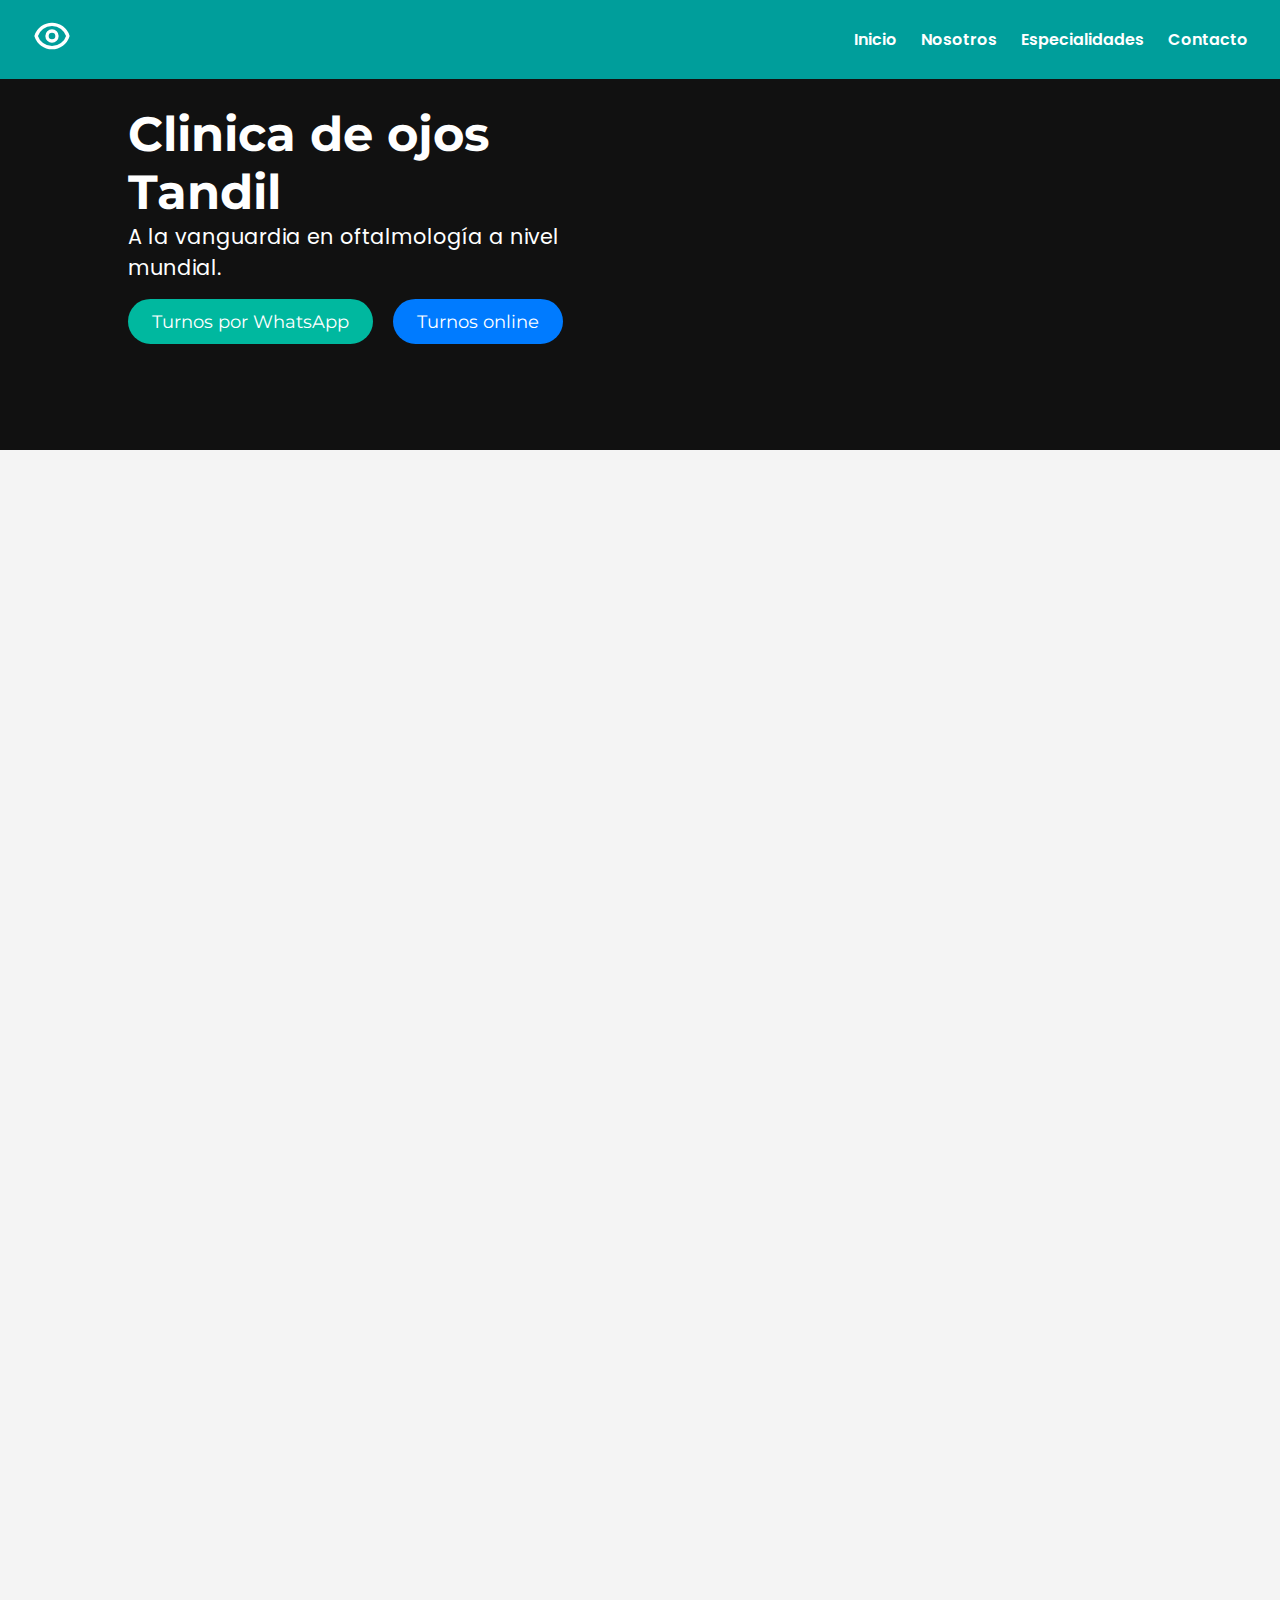
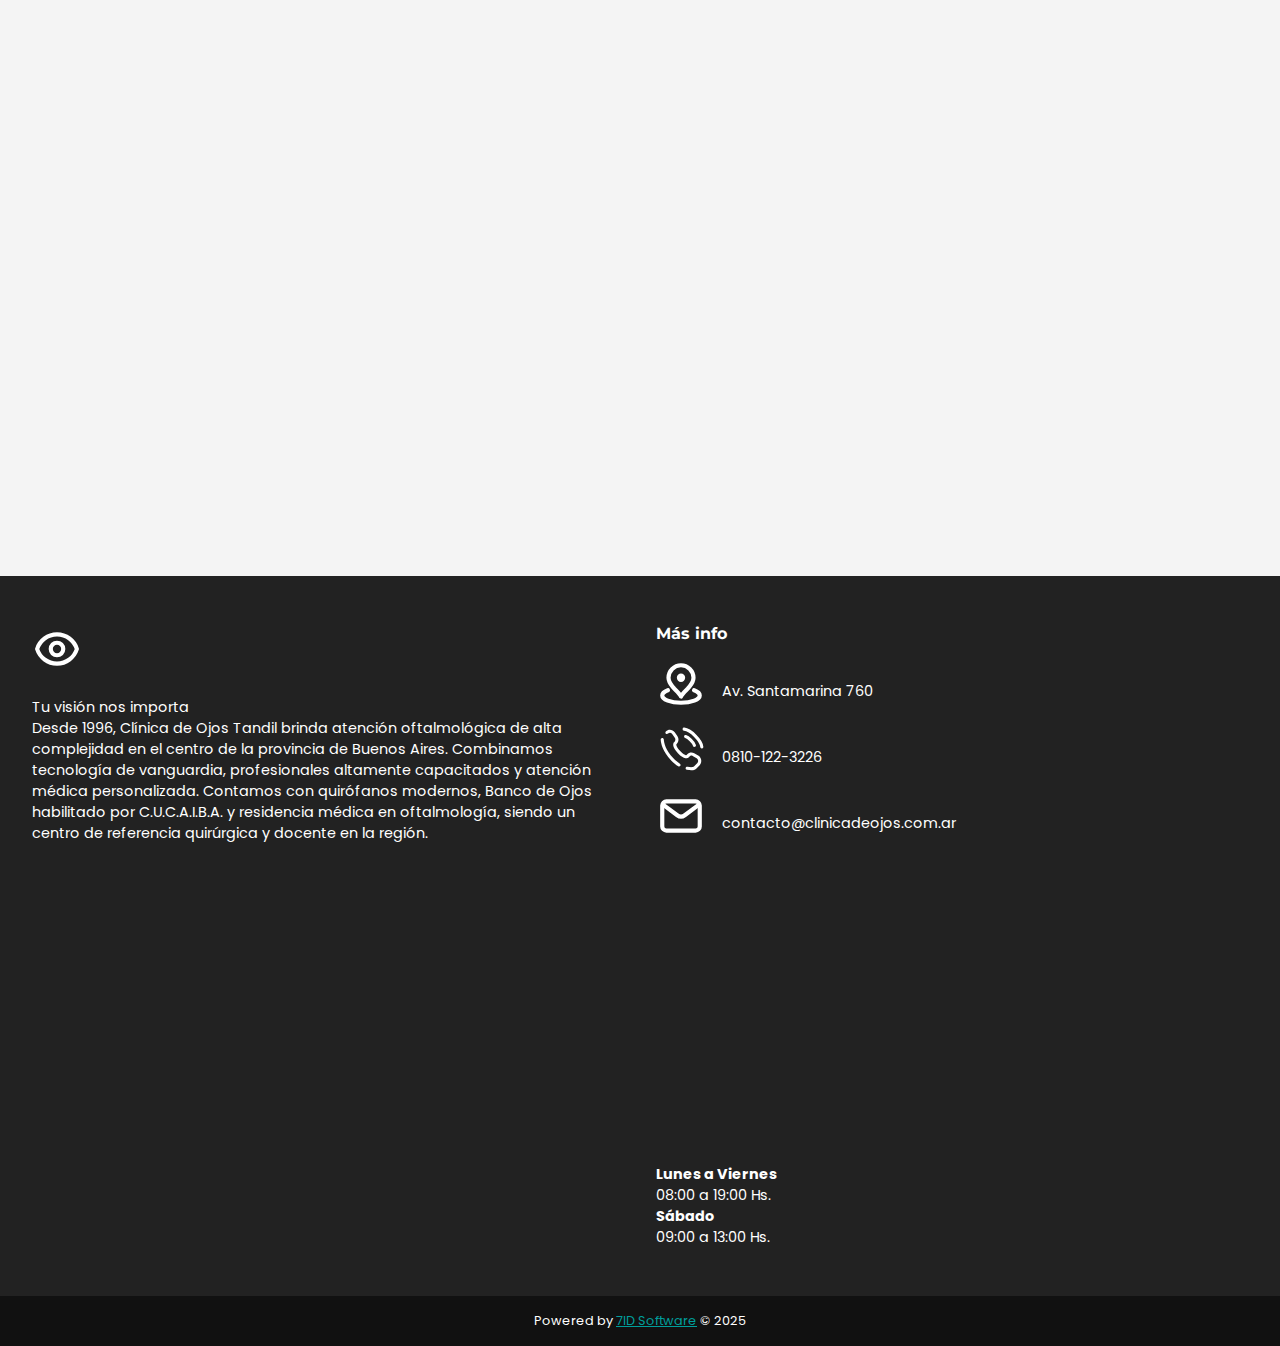
==== index.html @ d4f97e6b "Feat: Se agrego menu hamburguesa y estilos card" ====
<!DOCTYPE html>
<html lang="es">

<head>
  <meta charset="UTF-8" />
  <meta name="viewport" content="width=device-width, initial-scale=1.0" />
  <title>Clínica de Ojos</title>
  <link rel="stylesheet" href="https://cdnjs.cloudflare.com/ajax/libs/font-awesome/6.5.0/css/all.min.css" />
  <link href="https://fonts.googleapis.com/css2?family=Poppins:wght@300;400;600&display=swap" rel="stylesheet">
  <link
    href="https://fonts.googleapis.com/css2?family=Montserrat:wght@500;700&family=Poppins:wght@300;400;600&display=swap"
    rel="stylesheet">
  <link rel="stylesheet" href="styles/styles.css" />
</head>

<body id="home">
  <header class="hero-header">
    <div class="topbar">
      <div class="logo">
        <img src="assets/logo/eye.svg" alt="Logo Clínica de Ojos" />
      </div>
  
      <input type="checkbox" id="nav-toggle" class="nav-toggle" />
      <label for="nav-toggle" class="nav-icon">
        <span></span>
        <span></span>
        <span></span>
      </label>
  
      <div class="navegacion">
        <nav>
          <a href="#home">Inicio</a>
          <a href="#nosotros">Nosotros</a>
          <a href="#especialidades">Especialidades</a>
          <a href="#contacto">Contacto</a>
        </nav>
      </div>
    </div>
  
    <div class="hero-text">
      <h1>Clinica de ojos Tandil</h1>
      <p>A la vanguardia en oftalmología a nivel mundial.</p>
      <a href="#">Turnos por WhatsApp</a>
      <a href="#">Turnos online</a>
    </div>
  </header>

  <main>


    <section class="section-card" id="nosotros">
      <h2>Historia</h2>
      <p>
        La Clínica de Ojos Tandil fue fundada en 1996 como respuesta a la necesidad de brindar atención oftalmológica de alta complejidad en el centro y este de la provincia de Buenos Aires. Desde entonces, nos consolidamos como un centro de referencia regional, atendiendo a una población de más de 400.000 personas.
      </p>
      <p>
        Contamos con consultorios equipados con tecnología de última generación, historia clínica digital y sistemas de video-imagen para mostrar a pacientes y familiares la evolución de cada caso.
      </p>
      <p>
        Nuestros quirófanos siguen estrictas normas de bioseguridad, y están equipados con filtros bacteriológicos, esterilización independiente y video filmación simultánea. Además, disponemos de habitaciones con baño privado para mayor confort del paciente.
      </p>
      <p>
        El equipo médico y técnico recibe capacitación constante, garantizando la excelencia que la medicina moderna exige.
      </p>
      <p>
        Nuestro Banco de Ojos, autorizado por C.U.C.A.I.B.A., nos habilita para realizar ablaciones y trasplantes corneales, siendo los únicos en Tandil y la zona con esta capacidad.
      </p>
      <p>
        Además, somos sede de residencia médica en oftalmología y organizamos cursos de posgrado como el Curso de las Sierras, con profesionales de renombre nacional e internacional.
      </p>
    </section>
    

    <section class="section-card" id="retina">
      <h2>Retina</h2>
      <p>Tratamientos y diagnóstico para enfermedades de la retina.</p>
    </section>

    <section class="section-card" id="especialidades">
      <h2>Especialidades</h2>
      <ul>
        <li>Cirugía Refractiva</li>
        <li>Glaucoma</li>
        <li>Oftalmología Pediátrica</li>
        <li>Estrabismo</li>
      </ul>
    </section>


  </main>


  <footer>
    <div class="footer-section" id="nosotros">
      <img src="assets/logo/eye.svg" alt="Logo" />
      <p>Tu visión nos importa</p>
      <p>
        Desde 1996, Clínica de Ojos Tandil brinda atención oftalmológica de alta complejidad en el centro de la provincia de Buenos Aires.
        Combinamos tecnología de vanguardia, profesionales altamente capacitados y atención médica personalizada.
        Contamos con quirófanos modernos, Banco de Ojos habilitado por C.U.C.A.I.B.A. y residencia médica en oftalmología, siendo un centro de referencia quirúrgica y docente en la región.
      </p>
    </div>

    <div class="footer-section">
      <h4>Más info</h4>
      <div class="footer-section info">
        <div class="location">
          <img src="assets/logo/map.svg" alt="Ubicación" />
          <p>Av. Santamarina 760</p>
        </div>
        <div class="contact" id="contacto">
          <img src="assets/logo/phone.svg" alt="Teléfono" />
          <p><a href="tel:08101223226">0810-122-3226</a></p>
        </div>
        <div class="email">
          <img src="assets/logo/mail.svg" alt="Email" />
          <p><a href="mailto:contacto@clinicadeojos.com.ar">contacto@clinicadeojos.com.ar</a></p>
        </div>
      </div>
      <div class="map-wrapper">
        <iframe class="map"
          src="https://www.google.com/maps/embed?pb=!1m18!1m12!1m3!1d3172.8489973899323!2d-59.132027400000005!3d-37.3224044!2m3!1f0!2f0!3f0!3m2!1i1024!2i768!4f13.1!3m3!1m2!1s0x95911f92165e4cfb%3A0xcb391a962f1071b0!2sCl%C3%ADnica%20de%20Ojos%20Tandil!5e0!3m2!1ses-419!2sar!4v1743170240135!5m2!1ses-419!2sar"
          allowfullscreen="" loading="lazy" referrerpolicy="no-referrer-when-downgrade"></iframe>
      </div>
      <p>
        <strong>Lunes a Viernes</strong><br />
        08:00 a 19:00 Hs.<br />
        <strong>Sábado</strong><br />
        09:00 a 13:00 Hs.
      </p>
    </div>
  </footer>
  <div class="footer-bottom">
    Powered by <a href="https://sieteideas.com.ar/" style="color: #009E9B;" target="_blank">7ID Software</a> &copy; 2025
  </div>
</body>

</html>
---- styles/styles.css ----
body {
  margin: 0;
  padding: 0;
  font-family: 'Poppins', sans-serif;
  background-color: #f4f4f4;
}

html {
  scroll-behavior: smooth;
}

h2{
  color: #009E9B;
}

* {
  box-sizing: border-box;
  margin: 0;
  padding: 0;
}

.topbar {
  background-color: #009E9B;
  color: white;
  display: flex;
  justify-content: space-between;
  align-items: center;
  padding: 1rem 2rem;
}

.topbar .logo img {
  height: 40px;
}

.topbar nav {
  display: flex;
  gap: 1.5rem;
  align-items: center;
  font-weight: 600;
}

.topbar nav a {
  color: white;
  text-decoration: none;
}

.topbar nav a:hover {
  opacity: 0.8;
}

.topbar .contacto {
  display: flex;
  align-items: center;
  gap: 1rem;
}

.topbar .contacto i {
  color: white;
}




.hero-text {
  position: absolute;
  top: 50%;
  left: 10%;
  transform: translateY(-50%);
  color: white;
  max-width: 500px;
}

.hero-text h1 {
  font-size: 3rem;
  margin: 0;
}

.hero-text p {
  font-size: 1.2rem;
}

.hero-text a {
  background-color: #00B89F;
  color: white;
  padding: 0.75rem 1.5rem;
  border-radius: 25px;
  text-decoration: none;
  margin-right: 1rem;
  display: inline-block;
}

.hero-text a:last-child {
  background-color: #007BFF;
}

.form-section {
  background-color: #009E9B;
  padding: 4rem 1rem;
  display: flex;
  justify-content: center;
}

.form-container {
  background: white;
  border-radius: 25px;
  padding: 3rem;
  width: 100%;
  max-width: 850px;
  box-shadow: 0 4px 20px rgba(0, 0, 0, 0.1);
}

.form-container h2 {
  font-size: 2.2rem;
  margin-bottom: 1rem;
}

.form-container p {
  font-size: 1.1rem;
  margin-bottom: 2rem;
}

form input,
form select,
form textarea {
  width: 100%;
  padding: 0.75rem;
  margin-bottom: 1rem;
  border: 1px solid #ccc;
  border-radius: 5px;
  font-size: 1rem;
}

form textarea {
  resize: vertical;
  height: 120px;
}

.form-row {
  display: flex;
  gap: 1rem;
}

.form-row input {
  flex: 1;
}

.whatsapp-group {
  display: flex;
  align-items: center;
  gap: 1rem;
  margin-bottom: 1rem;
}

.submit-btn {
  background: #009E9B;
  color: white;
  border: none;
  padding: 1rem 2rem;
  border-radius: 30px;
  font-weight: bold;
  float: right;
  box-shadow: 0 5px 10px rgba(0, 0, 0, 0.2);
  cursor: pointer;
}

footer {
  background-color: #222;
  color: white;
  padding: 3rem 2rem;
  display: flex;
  flex-wrap: wrap;
  justify-content: space-around;
  gap: 2rem;
}

.footer-section {
  flex: 1;
  min-width: 250px;
}

.footer-section img {
  height: 50px;
  margin-bottom: 1rem;
}

.footer-section h4 {
  margin-bottom: 1rem;
}

.footer-section p,
.footer-section a {
  color: white;
  text-decoration: none;
  font-size: 0.9rem;
}

.footer-bottom {
  background: #111;
  text-align: center;
  padding: 1rem;
  font-size: 0.8rem;
}

.footer-bottom {
  color: white;
}

h1,
h2,
h3,
h4,
h5,
h6,
.submit-btn,
.hero-text a {
  font-family: 'Montserrat', sans-serif;
}

.hero-header {
  position: relative;
  height: clamp(300px, 50vh, 700px);
  overflow: hidden;
  background-color: #111;
}


.hero-text {
  position: absolute;
  top: 50%;
  left: 10%;
  transform: translateY(-50%);
  color: white;
  z-index: 1;
}

.topbar {
  position: relative;
  z-index: 2;
}


.map-wrapper {
  width: clamp(250px, 40vw, 400px);
}

.map {
  width: 100%;
  aspect-ratio: 4 / 3;
  border: 0;
  border-radius: 10px;
}



.hero-text h1 {
  font-size: clamp(2rem, 6vw, 3rem);
  line-height: 1.2;
}

.hero-text p {
  font-size: clamp(1rem, 2.5vw, 1.3rem);
}

.hero-text a {
  font-size: clamp(0.9rem, 1.8vw, 1.1rem);
  background-color: #00B89F;
  color: white;
  padding: clamp(0.6rem, 1.2vw, 0.75rem) clamp(1.2rem, 3vw, 1.5rem);
  border-radius: clamp(20px, 3vw, 25px);
  text-decoration: none;
  margin-right: 1rem;
  display: inline-block;
}

.hero-text a:last-child {
  background-color: #007BFF;
}

.hero-text a:hover {
  box-shadow: 0 8px 16px rgba(0, 0, 0, 0.2);
  border: 2px solid white;
}

.hero-text a {
  transition: all 0.1s ease;
  margin-top: 1rem;
}


main {
  padding: 3rem 2rem;
}

.info {
  display: flex;
  flex-direction: column;
  overflow: hidden;
}


.location,
.contact,
.email {
  display: flex;
  align-items: center;
  gap: 1rem;
}

section h2 {
  font-size: clamp(1.5rem, 5vw, 2rem);
  margin-bottom: 1rem;
}

section p {
  font-size: clamp(1rem, 2.2vw, 1.2rem);
  line-height: 1.6;
  margin-bottom: 1rem;
}

section ul li {
  font-size: clamp(1rem, 2vw, 1.1rem);
  line-height: 1.5;
  margin-bottom: 0.5rem;
}

.nav-toggle {
  display: none;
}

.nav-icon {
  display: none;
  flex-direction: column;
  gap: 5px;
  cursor: pointer;
  margin-left: auto;
  padding: 0.5rem;
  position: absolute;
  right: 0;
  padding-right: 2rem;
}

.nav-icon span {
  width: 25px;
  height: 3px;
  background-color: white;
  border-radius: 2px;
  transition: transform 0.3s ease, opacity 0.3s ease;
}

.navegacion nav {
  transition: max-height 0.4s ease, opacity 0.3s ease;
  overflow: hidden;
}

@media (max-width: 460px) {
  .navegacion nav {
    display: flex;
    flex-direction: column;
    background-color: #009E9B;
    padding: 0;
    max-height: 0;
    opacity: 0;
  }

  .nav-toggle:checked + .nav-icon + .navegacion nav {
    padding: 1rem;
    max-height: 500px;
    opacity: 1;
  }

  .nav-icon {
    display: flex;
  }

  .logo{
    display: none;
  }
  .topbar{
    min-height: 8vh;
  }
}


.nosotros-section {
  padding: 4rem 1.5rem;
  max-width: 900px;
  margin: 0 auto;
  background-color: #f8f8f8;
  border-radius: 20px;
  animation: fadeIn 1s ease forwards;
  opacity: 0;
  box-shadow: 0 4px 20px rgba(0, 0, 0, 0.05);
}

.nosotros-section h2 {
  font-size: clamp(1.8rem, 5vw, 3rem);
  margin-bottom: 0.5rem;
  text-align: center;
  color: #009E9B;
}

.nosotros-section .divider {
  width: 60px;
  height: 4px;
  background-color: #00B89F;
  margin: 0 auto 2rem auto;
  border-radius: 2px;
}

.nosotros-section p {
  font-size: clamp(1rem, 2.2vw, 1.2rem);
  line-height: 1.6;
  margin-bottom: 1.2rem;
  text-align: justify;
}

@keyframes fadeIn {
  to {
    opacity: 1;
  }
}



.section-card {
  padding: 4rem 1.5rem;
  max-width: 900px;
  margin: 3rem auto;
  background-color: #f8f8f8;
  border-radius: 20px;
  animation: fadeIn 1s ease forwards;
  opacity: 0;
  box-shadow: 0 4px 20px rgba(0, 0, 0, 0.05);
}

.section-card h2 {
  font-size: clamp(1.8rem, 5vw, 3rem);
  margin-bottom: 0.5rem;
  text-align: center;
  color: #009E9B;
}

.section-card .divider {
  width: 60px;
  height: 4px;
  background-color: #00B89F;
  margin: 0 auto 2rem auto;
  border-radius: 2px;
}

.section-card p {
  font-size: clamp(1rem, 2.2vw, 1.2rem);
  line-height: 1.6;
  margin-bottom: 1.2rem;
  text-align: justify;
}

@keyframes fadeIn {
  to {
    opacity: 1;
  }
}
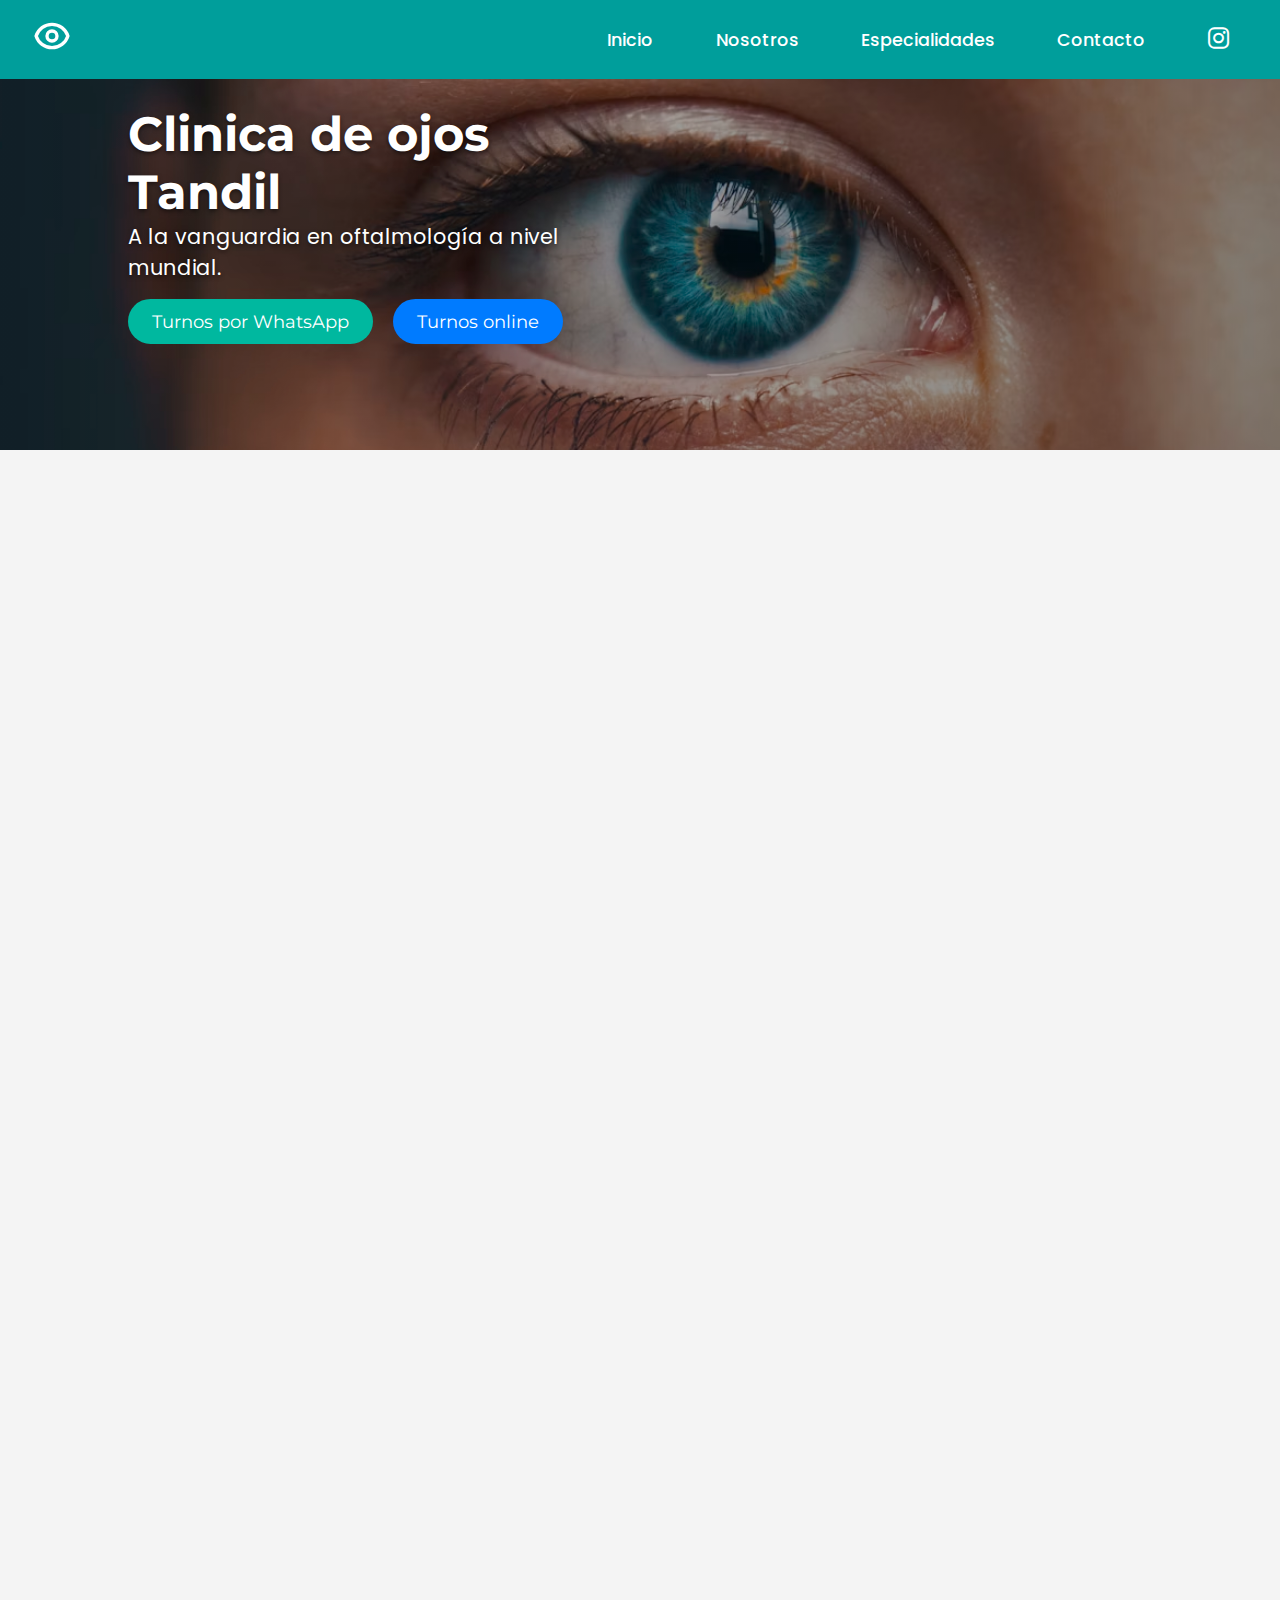
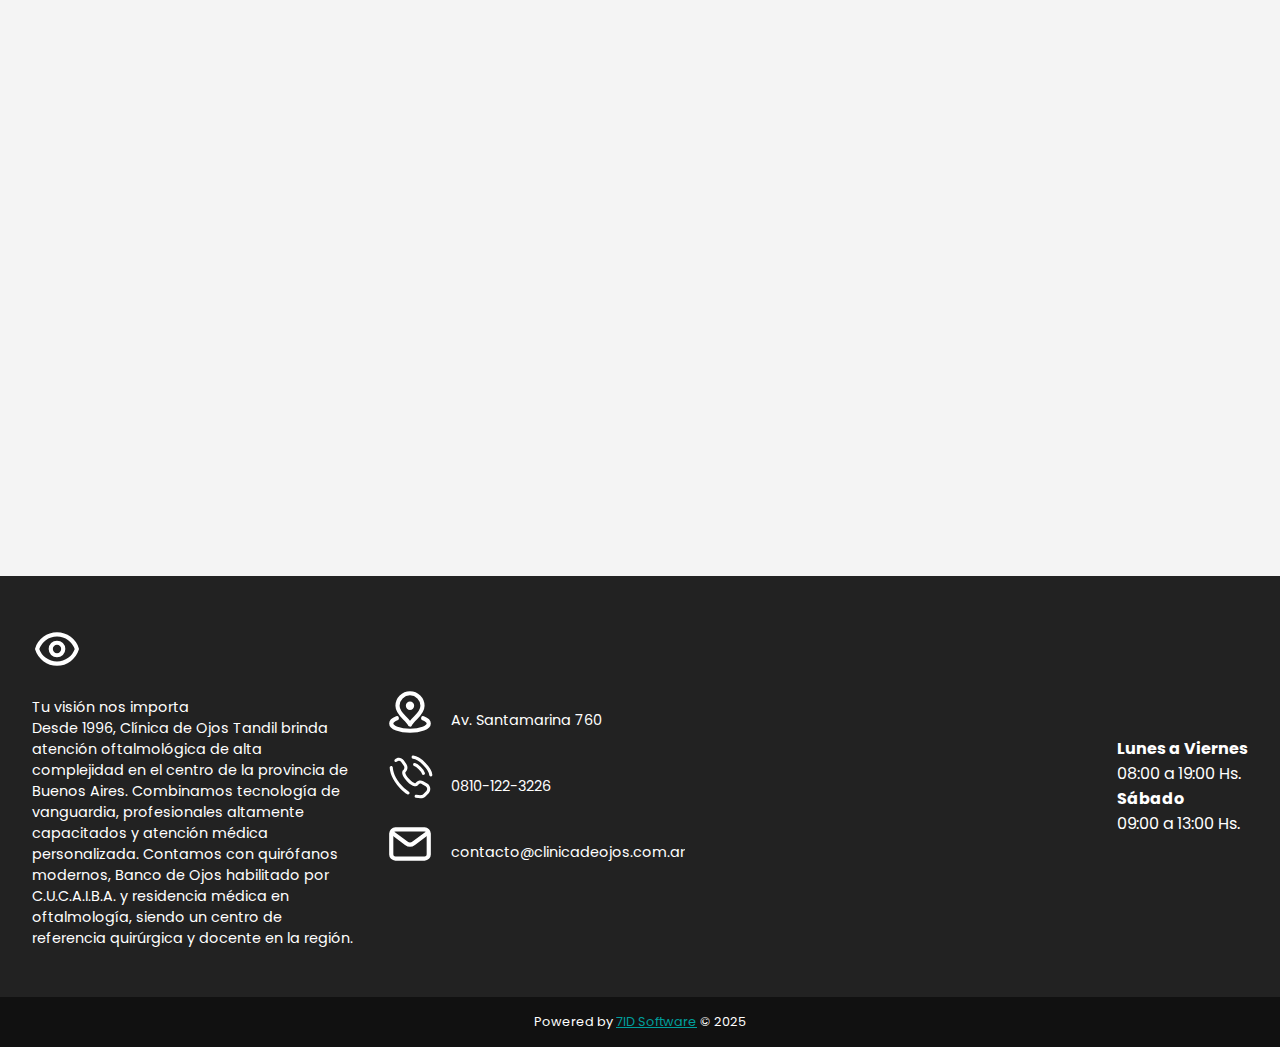
==== commit 617ee860: "Feat: Se cambio estilo header" ====
--- a/index.html
+++ b/index.html
@@ -33,6 +33,9 @@
           <a href="#nosotros">Nosotros</a>
           <a href="#especialidades">Especialidades</a>
           <a href="#contacto">Contacto</a>
+          <a class="logoInstagram" href="https://www.instagram.com/clinicadeojostandil/" target="_blank">
+            <i class="fa-brands fa-instagram"></i>
+          </a>
         </nav>
       </div>
     </div>
@@ -91,7 +94,7 @@
 
 
   <footer>
-    <div class="footer-section" id="nosotros">
+    <div class="footer-section nosotros" id="nosotros">
       <img src="assets/logo/eye.svg" alt="Logo" />
       <p>Tu visión nos importa</p>
       <p>
@@ -101,8 +104,7 @@
       </p>
     </div>
 
-    <div class="footer-section">
-      <h4>Más info</h4>
+    <div class="masInfo">
       <div class="footer-section info">
         <div class="location">
           <img src="assets/logo/map.svg" alt="Ubicación" />
--- a/styles/styles.css
+++ b/styles/styles.css
@@ -9,7 +9,7 @@
   scroll-behavior: smooth;
 }
 
-h2{
+h2 {
   color: #009E9B;
 }
 
@@ -220,8 +220,25 @@
   position: relative;
   height: clamp(300px, 50vh, 700px);
   overflow: hidden;
-  background-color: #111;
-}
+  background-image: url(/assets/img/ojo.avif);
+  background-size: cover;
+  background-position: center;
+}
+
+.hero-header::before {
+  content: "";
+  position: absolute;
+  inset: 0;
+  background: linear-gradient(to right, rgba(0, 0, 0, 0.5), rgba(0, 0, 0, 0.2)),
+    url(/assets/img/ojo.avif) no-repeat center center / cover;
+  transform: scaleX(-1);
+  z-index: 0;
+}
+.hero-text h1,
+.hero-text p {
+  text-shadow: 0 2px 4px rgba(0, 0, 0, 0.5);
+}
+
 
 
 .hero-text {
@@ -352,7 +369,7 @@
   overflow: hidden;
 }
 
-@media (max-width: 460px) {
+@media (max-width: 570px) {
   .navegacion nav {
     display: flex;
     flex-direction: column;
@@ -362,7 +379,7 @@
     opacity: 0;
   }
 
-  .nav-toggle:checked + .nav-icon + .navegacion nav {
+  .nav-toggle:checked+.nav-icon+.navegacion nav {
     padding: 1rem;
     max-height: 500px;
     opacity: 1;
@@ -372,47 +389,16 @@
     display: flex;
   }
 
-  .logo{
+  .logo {
     display: none;
   }
-  .topbar{
+
+  .topbar {
     min-height: 8vh;
   }
 }
 
 
-.nosotros-section {
-  padding: 4rem 1.5rem;
-  max-width: 900px;
-  margin: 0 auto;
-  background-color: #f8f8f8;
-  border-radius: 20px;
-  animation: fadeIn 1s ease forwards;
-  opacity: 0;
-  box-shadow: 0 4px 20px rgba(0, 0, 0, 0.05);
-}
-
-.nosotros-section h2 {
-  font-size: clamp(1.8rem, 5vw, 3rem);
-  margin-bottom: 0.5rem;
-  text-align: center;
-  color: #009E9B;
-}
-
-.nosotros-section .divider {
-  width: 60px;
-  height: 4px;
-  background-color: #00B89F;
-  margin: 0 auto 2rem auto;
-  border-radius: 2px;
-}
-
-.nosotros-section p {
-  font-size: clamp(1rem, 2.2vw, 1.2rem);
-  line-height: 1.6;
-  margin-bottom: 1.2rem;
-  text-align: justify;
-}
 
 @keyframes fadeIn {
   to {
@@ -459,4 +445,49 @@
   to {
     opacity: 1;
   }
-}+}
+
+.navegacion nav a {
+  font-size: clamp(0.9rem, 2.5vw, 1.1rem);
+  font-weight: 500;
+  padding: clamp(0.4rem, 1vw, 0.6rem) clamp(0.8rem, 2vw, 1.2rem);
+  transition: all 0.3s ease;
+  text-decoration: none;
+  color: white;
+}
+
+
+.navegacion nav a:hover {
+  opacity: 0.8;
+}
+
+.logoInstagram i {
+  font-size: clamp(1.2rem, 3vw, 1.5rem);
+}
+
+@media (max-width: 460px) {
+  .navegacion nav {
+    flex-direction: column;
+    align-items: center;
+    gap: 0.75rem;
+  }
+}
+
+.masInfo {
+  overflow: hidden;
+}
+
+@media (min-width: 1200px){
+  .masInfo{
+    display: flex;
+      gap: 1rem;
+      align-items: center;
+  }
+}
+
+@media (min-width: 1700px){
+  .nosotros{
+    max-width: 40rem;
+  }
+}
+
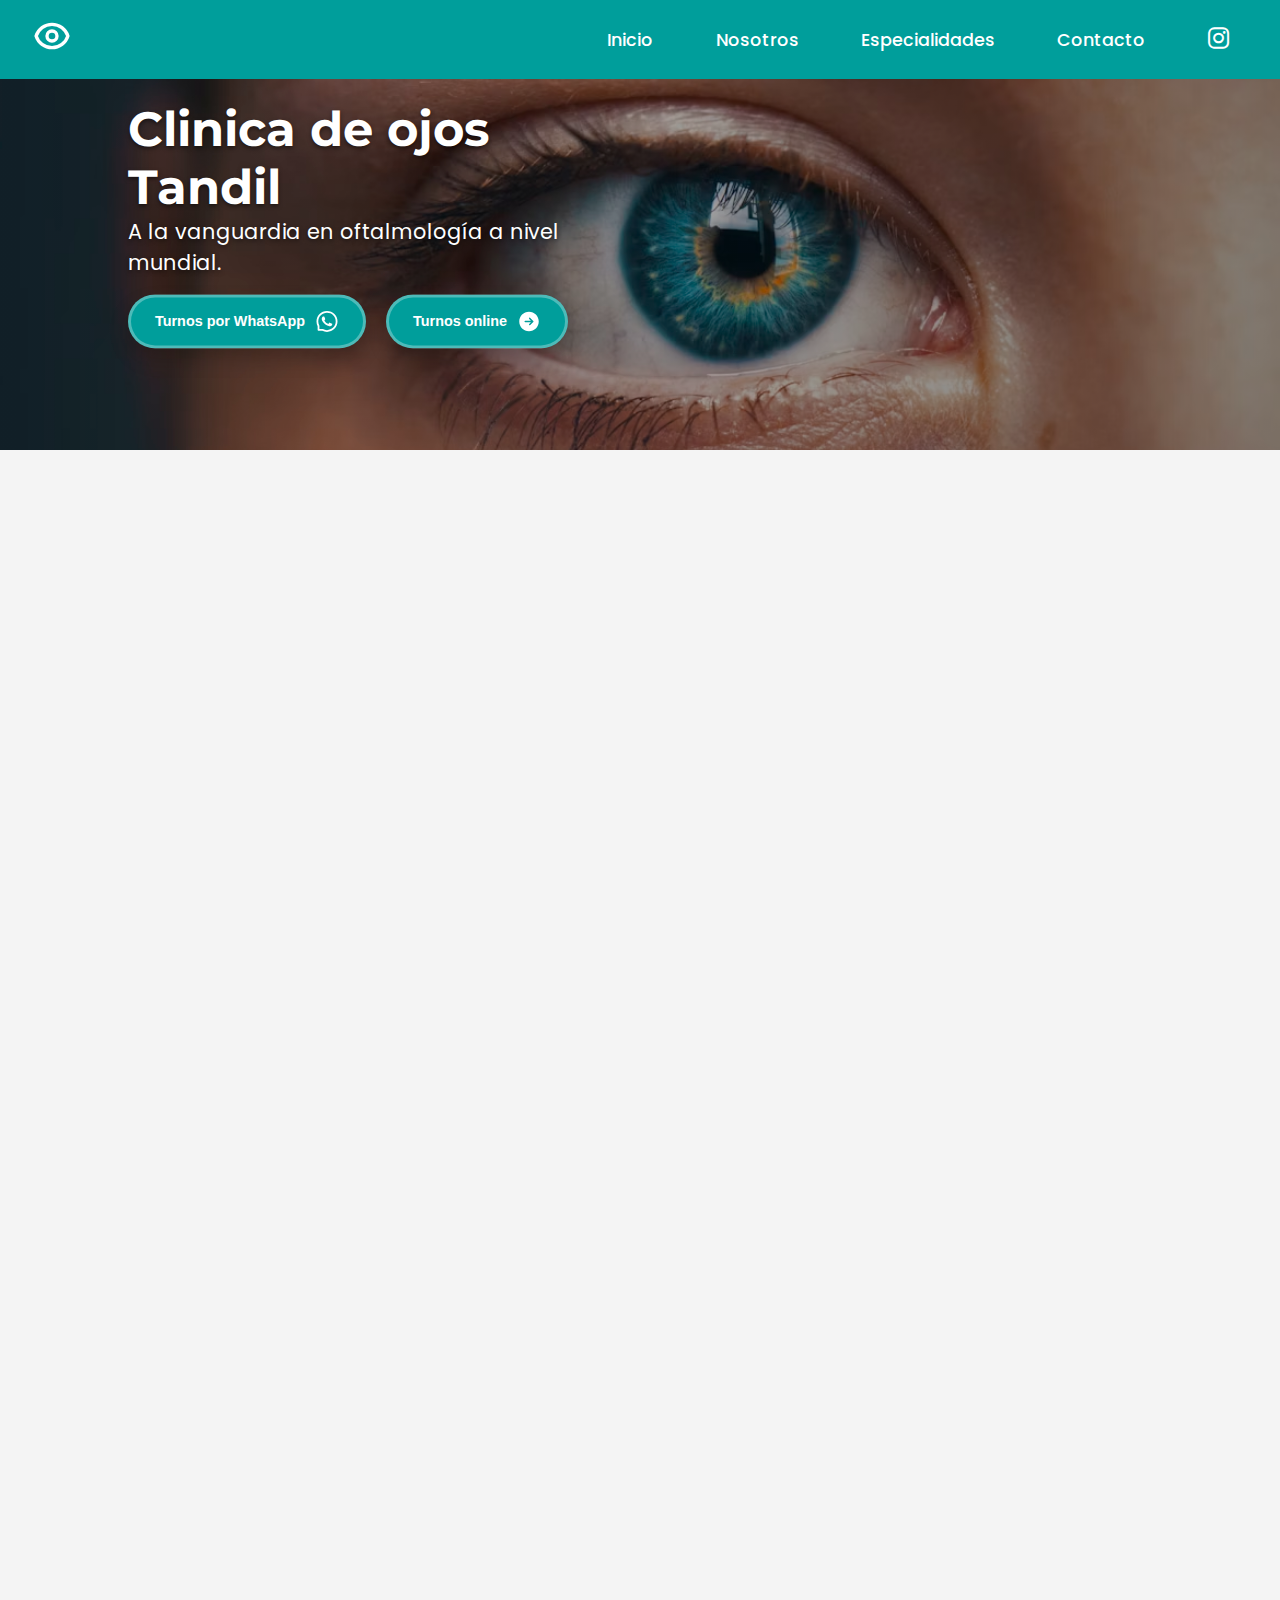
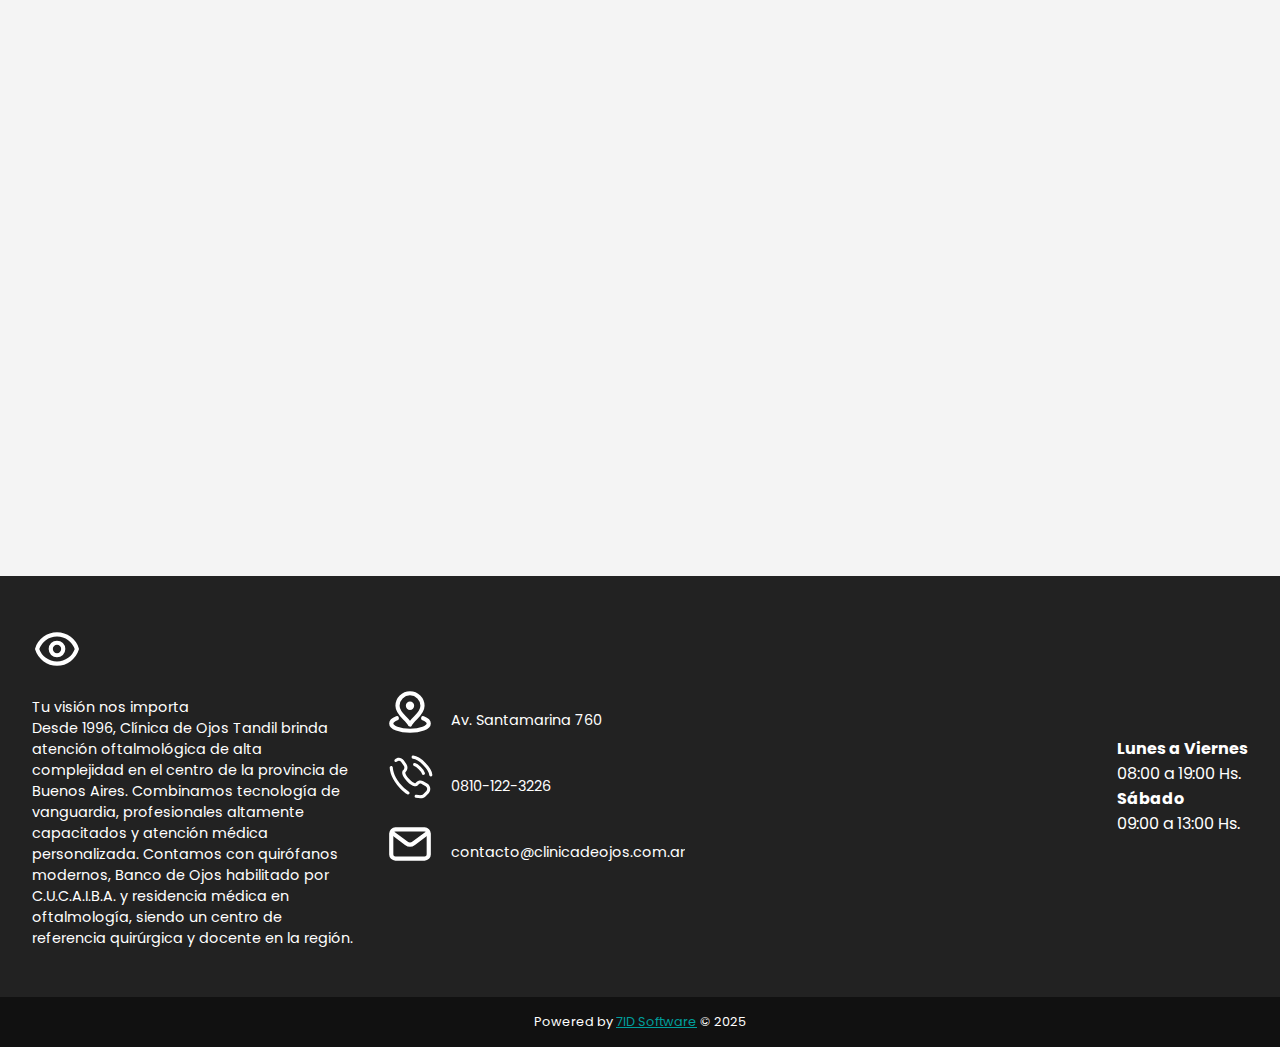
==== commit a084d60b: "Feat: Se agregaron nuevos botones" ====
--- a/index.html
+++ b/index.html
@@ -19,14 +19,14 @@
       <div class="logo">
         <img src="assets/logo/eye.svg" alt="Logo Clínica de Ojos" />
       </div>
-  
+
       <input type="checkbox" id="nav-toggle" class="nav-toggle" />
       <label for="nav-toggle" class="nav-icon">
         <span></span>
         <span></span>
         <span></span>
       </label>
-  
+
       <div class="navegacion">
         <nav>
           <a href="#home">Inicio</a>
@@ -39,12 +39,28 @@
         </nav>
       </div>
     </div>
-  
+
     <div class="hero-text">
       <h1>Clinica de ojos Tandil</h1>
       <p>A la vanguardia en oftalmología a nivel mundial.</p>
-      <a href="#">Turnos por WhatsApp</a>
-      <a href="#">Turnos online</a>
+      <div class="buttons">
+        <a href="#">
+          <button class="button whatsapp">
+            Turnos por WhatsApp
+            <img class="icon" src="assets/logo/whatsapp.svg" alt="">
+          </button>
+        </a>
+        <a href="#">
+          <button class="button">
+            Turnos online
+            <svg class="icon" viewBox="0 0 24 24" fill="currentColor">
+              <path fill-rule="evenodd"
+                d="M12 2.25c-5.385 0-9.75 4.365-9.75 9.75s4.365 9.75 9.75 9.75 9.75-4.365 9.75-9.75S17.385 2.25 12 2.25zm4.28 10.28a.75.75 0 000-1.06l-3-3a.75.75 0 10-1.06 1.06l1.72 1.72H8.25a.75.75 0 000 1.5h5.69l-1.72 1.72a.75.75 0 101.06 1.06l3-3z"
+                clip-rule="evenodd"></path>
+            </svg>
+          </button>
+        </a>
+      </div>
     </div>
   </header>
 
@@ -54,25 +70,33 @@
     <section class="section-card" id="nosotros">
       <h2>Historia</h2>
       <p>
-        La Clínica de Ojos Tandil fue fundada en 1996 como respuesta a la necesidad de brindar atención oftalmológica de alta complejidad en el centro y este de la provincia de Buenos Aires. Desde entonces, nos consolidamos como un centro de referencia regional, atendiendo a una población de más de 400.000 personas.
+        La Clínica de Ojos Tandil fue fundada en 1996 como respuesta a la necesidad de brindar atención oftalmológica de
+        alta complejidad en el centro y este de la provincia de Buenos Aires. Desde entonces, nos consolidamos como un
+        centro de referencia regional, atendiendo a una población de más de 400.000 personas.
       </p>
       <p>
-        Contamos con consultorios equipados con tecnología de última generación, historia clínica digital y sistemas de video-imagen para mostrar a pacientes y familiares la evolución de cada caso.
+        Contamos con consultorios equipados con tecnología de última generación, historia clínica digital y sistemas de
+        video-imagen para mostrar a pacientes y familiares la evolución de cada caso.
       </p>
       <p>
-        Nuestros quirófanos siguen estrictas normas de bioseguridad, y están equipados con filtros bacteriológicos, esterilización independiente y video filmación simultánea. Además, disponemos de habitaciones con baño privado para mayor confort del paciente.
+        Nuestros quirófanos siguen estrictas normas de bioseguridad, y están equipados con filtros bacteriológicos,
+        esterilización independiente y video filmación simultánea. Además, disponemos de habitaciones con baño privado
+        para mayor confort del paciente.
       </p>
       <p>
-        El equipo médico y técnico recibe capacitación constante, garantizando la excelencia que la medicina moderna exige.
+        El equipo médico y técnico recibe capacitación constante, garantizando la excelencia que la medicina moderna
+        exige.
       </p>
       <p>
-        Nuestro Banco de Ojos, autorizado por C.U.C.A.I.B.A., nos habilita para realizar ablaciones y trasplantes corneales, siendo los únicos en Tandil y la zona con esta capacidad.
+        Nuestro Banco de Ojos, autorizado por C.U.C.A.I.B.A., nos habilita para realizar ablaciones y trasplantes
+        corneales, siendo los únicos en Tandil y la zona con esta capacidad.
       </p>
       <p>
-        Además, somos sede de residencia médica en oftalmología y organizamos cursos de posgrado como el Curso de las Sierras, con profesionales de renombre nacional e internacional.
+        Además, somos sede de residencia médica en oftalmología y organizamos cursos de posgrado como el Curso de las
+        Sierras, con profesionales de renombre nacional e internacional.
       </p>
     </section>
-    
+
 
     <section class="section-card" id="retina">
       <h2>Retina</h2>
@@ -98,9 +122,11 @@
       <img src="assets/logo/eye.svg" alt="Logo" />
       <p>Tu visión nos importa</p>
       <p>
-        Desde 1996, Clínica de Ojos Tandil brinda atención oftalmológica de alta complejidad en el centro de la provincia de Buenos Aires.
+        Desde 1996, Clínica de Ojos Tandil brinda atención oftalmológica de alta complejidad en el centro de la
+        provincia de Buenos Aires.
         Combinamos tecnología de vanguardia, profesionales altamente capacitados y atención médica personalizada.
-        Contamos con quirófanos modernos, Banco de Ojos habilitado por C.U.C.A.I.B.A. y residencia médica en oftalmología, siendo un centro de referencia quirúrgica y docente en la región.
+        Contamos con quirófanos modernos, Banco de Ojos habilitado por C.U.C.A.I.B.A. y residencia médica en
+        oftalmología, siendo un centro de referencia quirúrgica y docente en la región.
       </p>
     </div>
 
--- a/styles/styles.css
+++ b/styles/styles.css
@@ -26,6 +26,9 @@
   justify-content: space-between;
   align-items: center;
   padding: 1rem 2rem;
+  position: fixed !important;
+  width: 100%;
+  top: 0;
 }
 
 .topbar .logo img {
@@ -79,19 +82,7 @@
   font-size: 1.2rem;
 }
 
-.hero-text a {
-  background-color: #00B89F;
-  color: white;
-  padding: 0.75rem 1.5rem;
-  border-radius: 25px;
-  text-decoration: none;
-  margin-right: 1rem;
-  display: inline-block;
-}
-
-.hero-text a:last-child {
-  background-color: #007BFF;
-}
+
 
 .form-section {
   background-color: #009E9B;
@@ -280,23 +271,14 @@
 
 .hero-text a {
   font-size: clamp(0.9rem, 1.8vw, 1.1rem);
-  background-color: #00B89F;
-  color: white;
-  padding: clamp(0.6rem, 1.2vw, 0.75rem) clamp(1.2rem, 3vw, 1.5rem);
+  color: white;
   border-radius: clamp(20px, 3vw, 25px);
   text-decoration: none;
   margin-right: 1rem;
   display: inline-block;
 }
 
-.hero-text a:last-child {
-  background-color: #007BFF;
-}
-
-.hero-text a:hover {
-  box-shadow: 0 8px 16px rgba(0, 0, 0, 0.2);
-  border: 2px solid white;
-}
+
 
 .hero-text a {
   transition: all 0.1s ease;
@@ -396,6 +378,11 @@
   .topbar {
     min-height: 8vh;
   }
+
+  .navegacion{
+    width: 10rem;
+    margin: 0 auto;
+  }
 }
 
 
@@ -438,7 +425,7 @@
   font-size: clamp(1rem, 2.2vw, 1.2rem);
   line-height: 1.6;
   margin-bottom: 1.2rem;
-  text-align: justify;
+  text-align: left;
 }
 
 @keyframes fadeIn {
@@ -491,3 +478,79 @@
   }
 }
 
+.button {
+  font-size: clamp(0.5rem, 1.8vw, 0.9rem);
+  position: relative;
+  transition: all 0.3s ease-in-out;
+  box-shadow: 0px 10px 20px rgba(0, 0, 0, 0.2);
+  padding-block: 0.5rem;
+  padding: clamp(0.2rem, 1.2vw, 0.75rem) clamp(1rem, 3vw, 1.5rem);
+  border-radius: clamp(20px, 3vw, 25px);
+  border-radius: 9999px;
+  display: flex;
+  align-items: center;
+  justify-content: center;
+  color: #ffff;
+  gap: 10px;
+  font-weight: bold;
+  border: 3px solid #ffffff4d;
+  outline: none;
+  overflow: hidden;
+  cursor: pointer;
+}
+
+.icon {
+  width: 24px;
+  height: 24px;
+  transition: all 0.3s ease-in-out;
+}
+
+.button:hover {
+  transform: scale(1.05);
+  border-color: #fff9;
+}
+
+.button:hover .icon {
+  transform: translate(4px);
+}
+
+.button:hover::before {
+  animation: shine 1.5s ease-out infinite;
+}
+
+.button::before {
+  content: "";
+  position: absolute;
+  width: 100px;
+  height: 100%;
+  background-image: linear-gradient(
+    120deg,
+    rgba(255, 255, 255, 0) 30%,
+    rgba(255, 255, 255, 0.8),
+    rgba(255, 255, 255, 0) 70%
+  );
+  top: 0;
+  left: -100px;
+  opacity: 0.6;
+}
+
+@keyframes shine {
+  0% {
+    left: -100px;
+  }
+
+  60% {
+    left: 100%;
+  }
+
+  to {
+    left: 100%;
+  }
+}
+
+.buttons{
+  a>button{
+    background-color: #009E9B;
+  }
+}
+
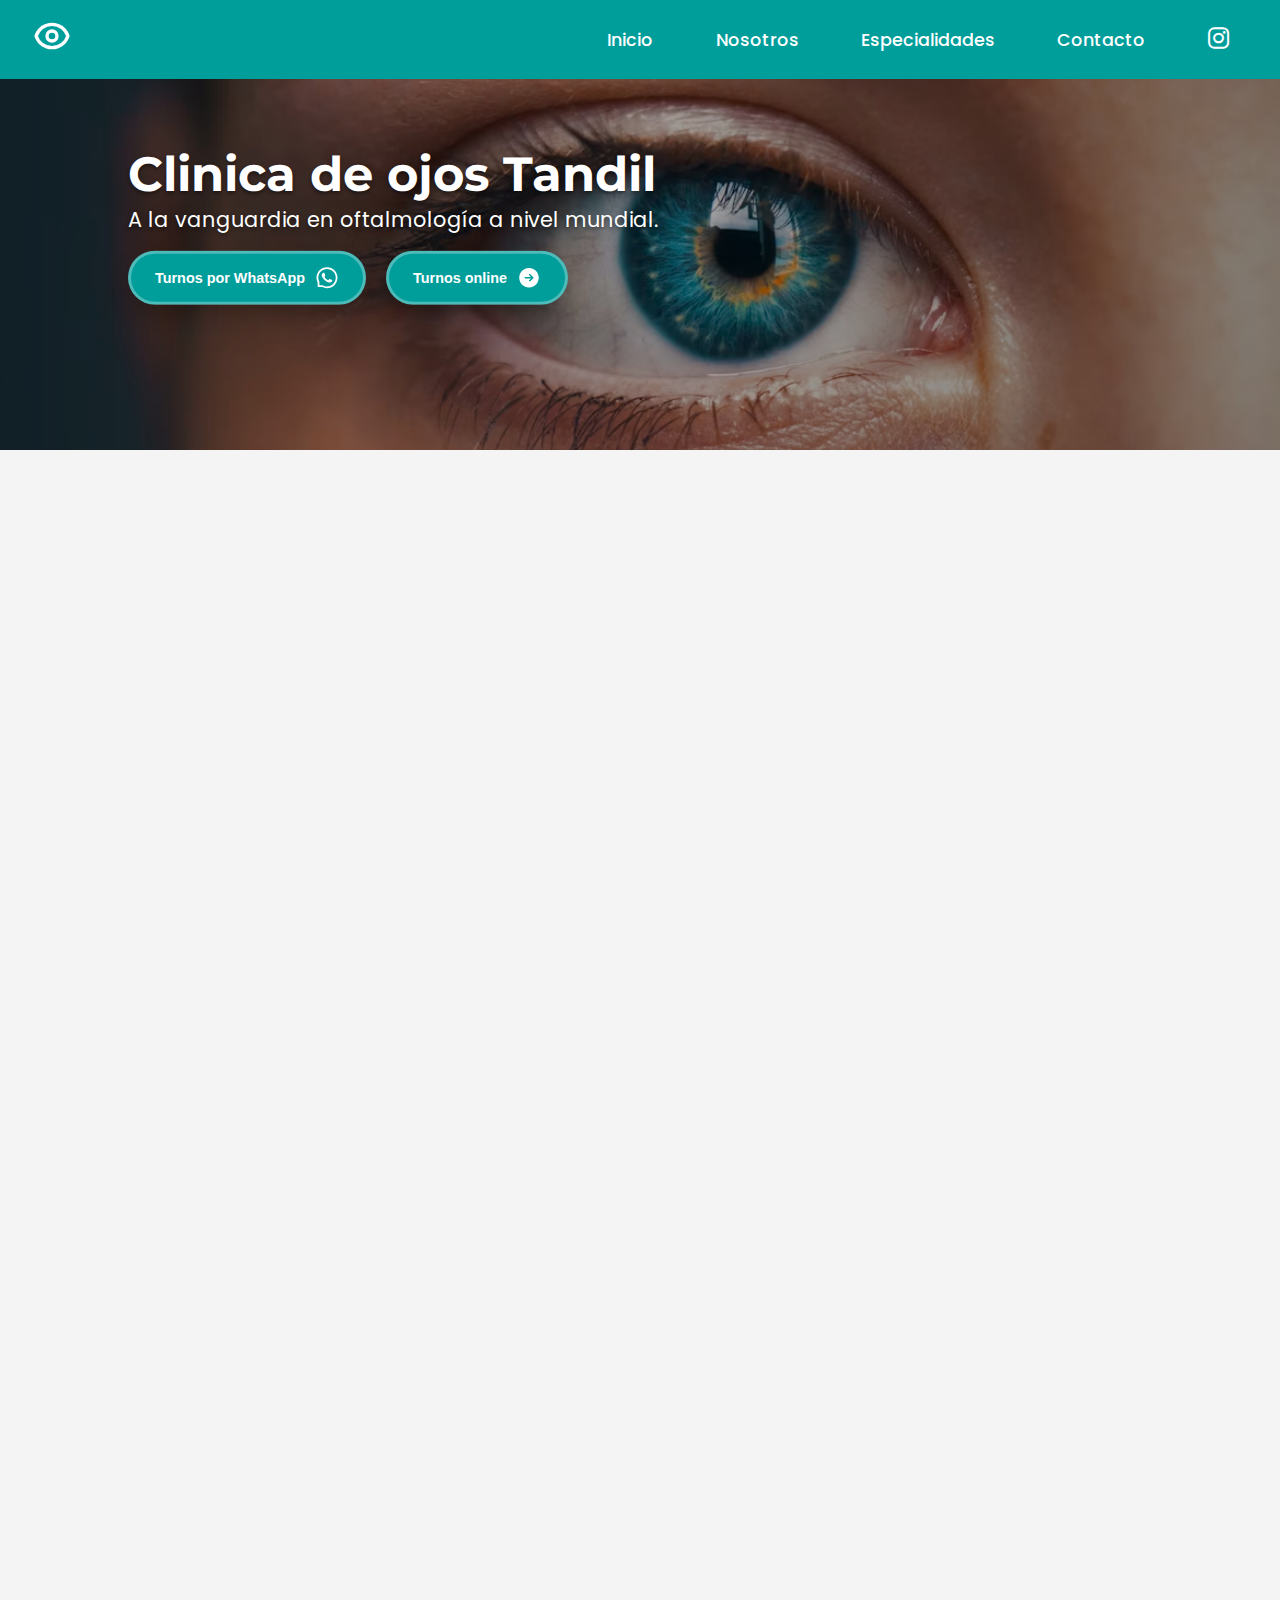
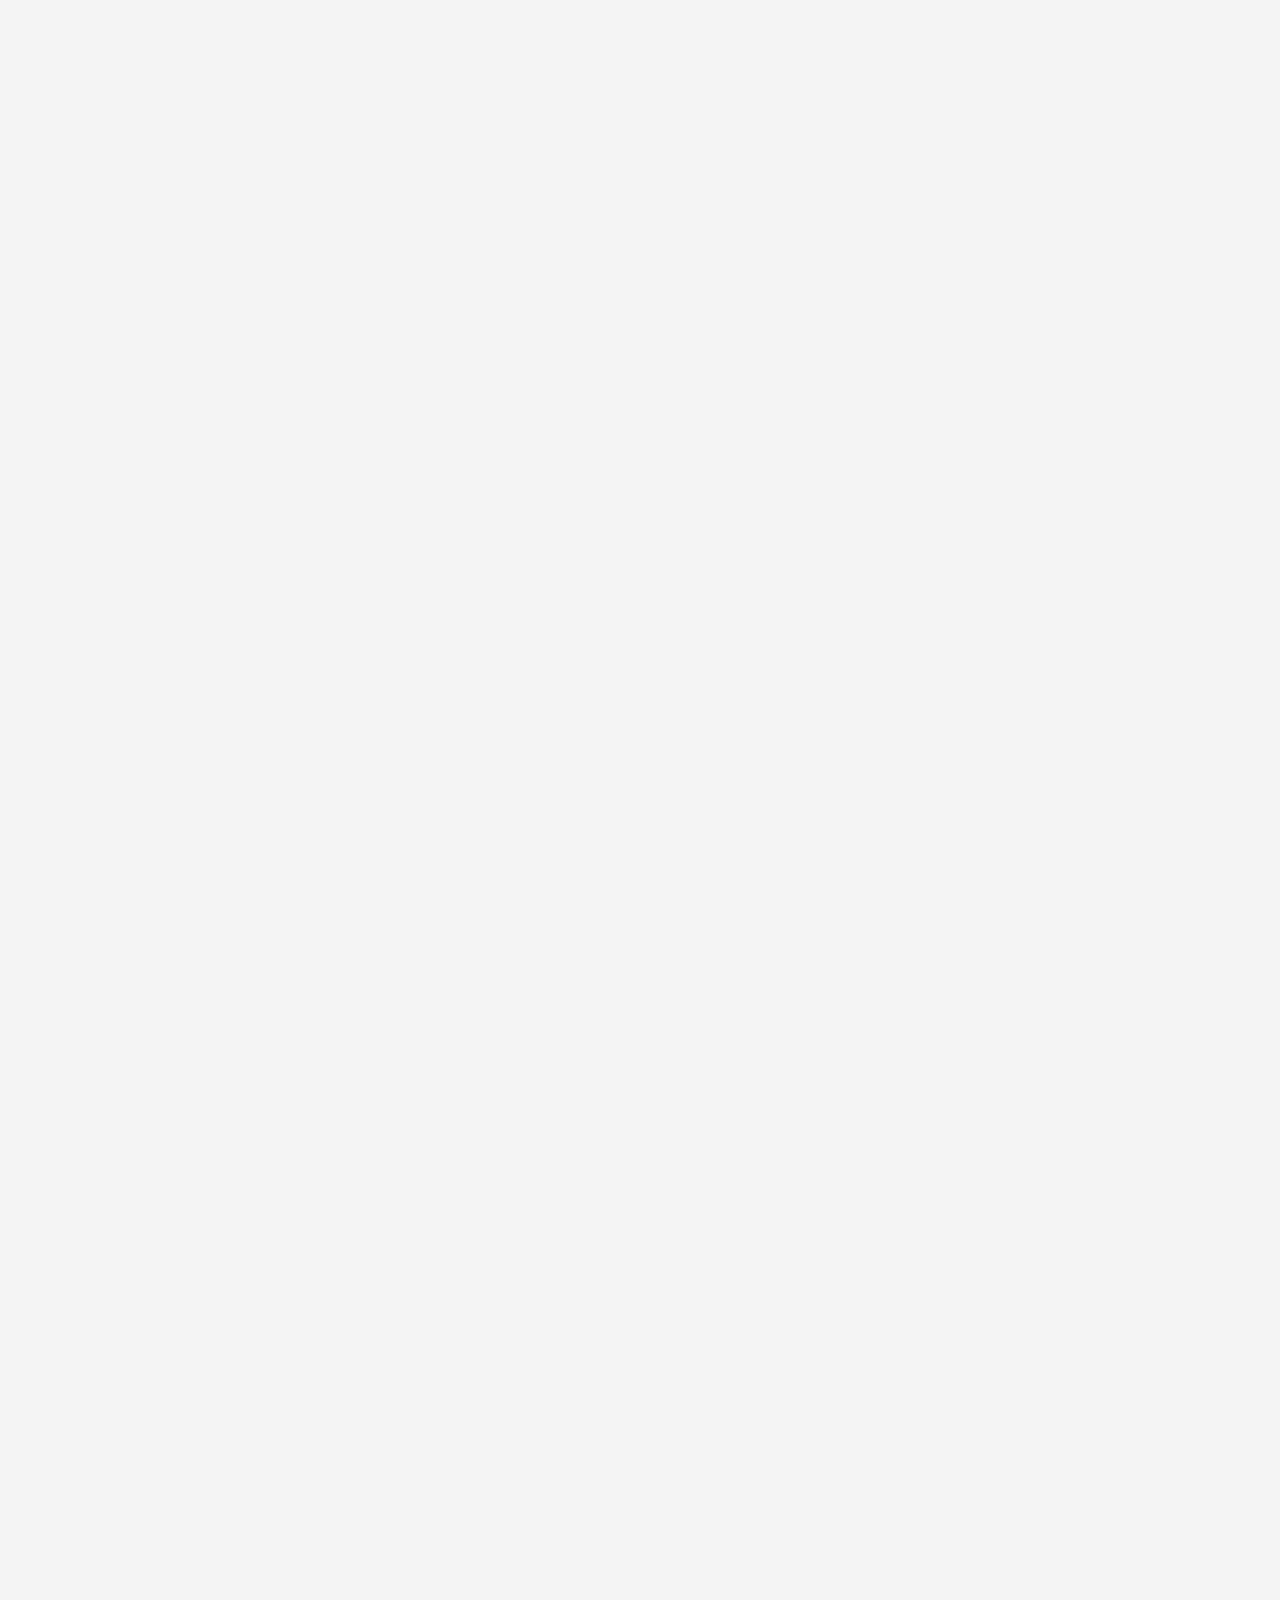
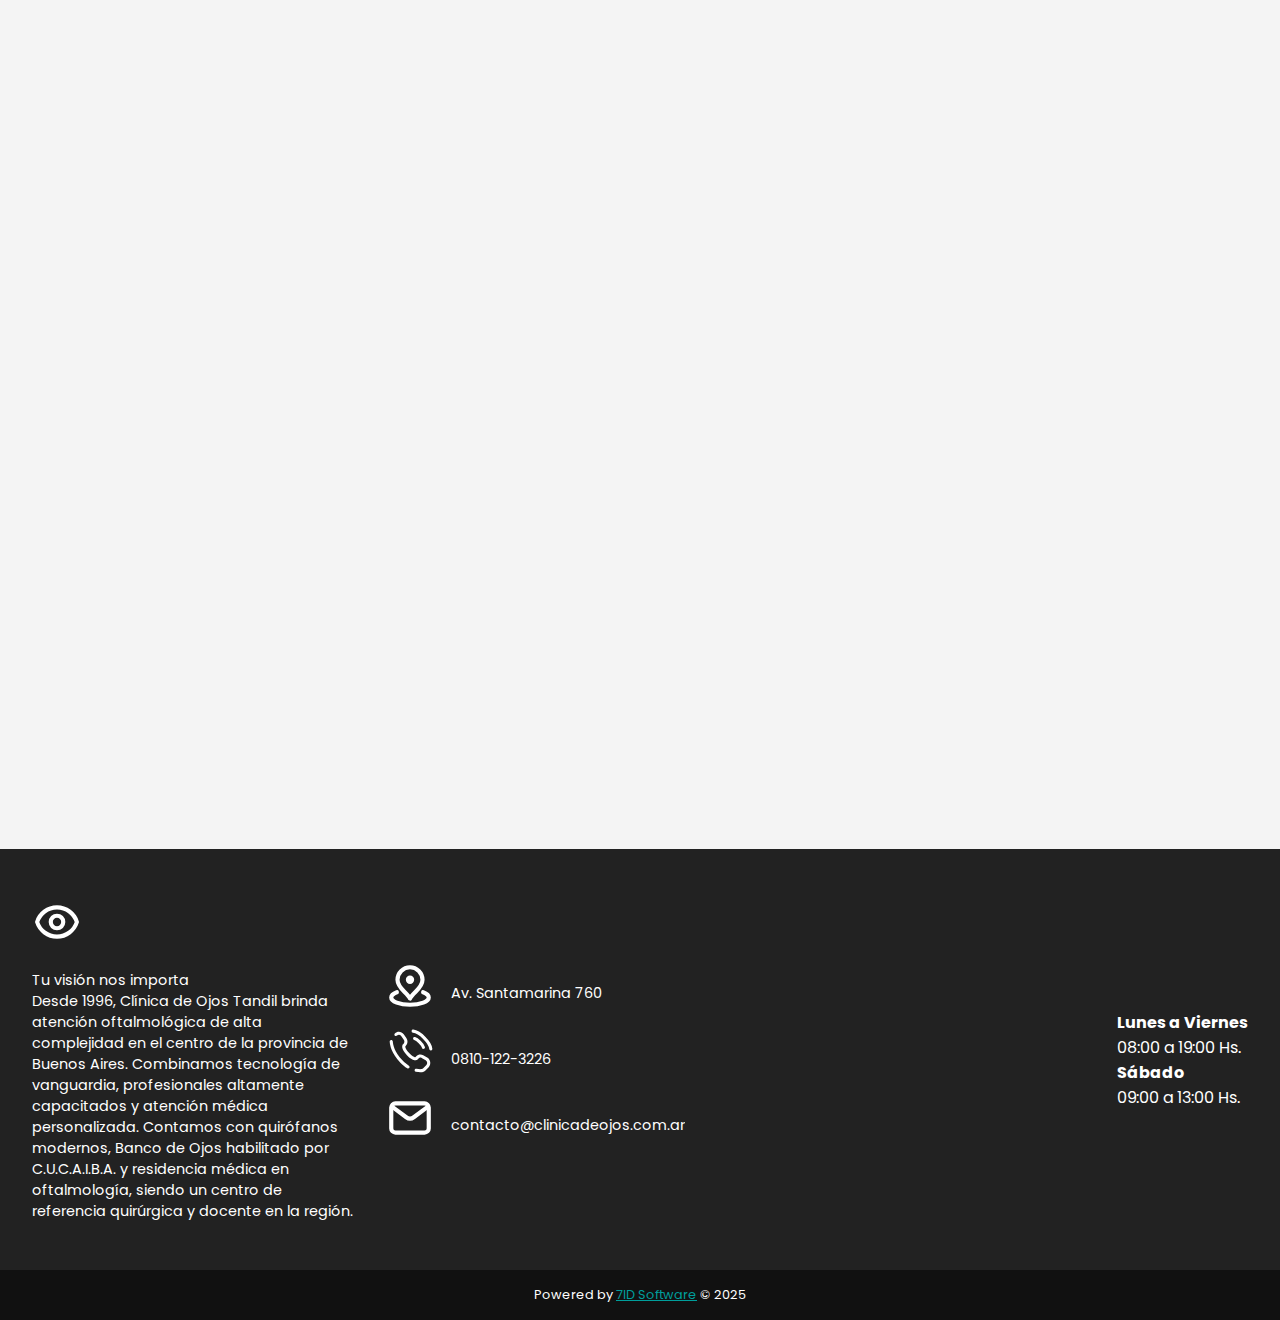
==== commit d6a16708: "Feat: Se agregaron especialidades" ====
--- a/index.html
+++ b/index.html
@@ -97,20 +97,82 @@
       </p>
     </section>
 
-
-    <section class="section-card" id="retina">
-      <h2>Retina</h2>
-      <p>Tratamientos y diagnóstico para enfermedades de la retina.</p>
-    </section>
-
     <section class="section-card" id="especialidades">
       <h2>Especialidades</h2>
-      <ul>
-        <li>Cirugía Refractiva</li>
-        <li>Glaucoma</li>
-        <li>Oftalmología Pediátrica</li>
-        <li>Estrabismo</li>
-      </ul>
+      <article class="especialidad">
+        <div class="texto">
+          <h3>Cataratas</h3>
+          <hr />
+          <p>
+            Las <strong>cataratas</strong> son la opacificación o pérdida de la transparencia del cristalino que produce
+            pérdida progresiva de visión.
+          </p>
+        </div>
+        <img src="assets/img/catarata.webp" alt="Ilustración cataratas" />
+      </article>
+      <article class="especialidad">
+        <div class="texto">
+          <h3>Retina y Vitreo</h3>
+          <hr />
+          <p>
+            La <strong>retina</strong> es una estructura sorprendente, delicada, fina y transparente. Recubre todo el
+            interior de la pared ocular. Aunque es una capa muy delgada, si se observa su espesor con un microscopio, se
+            distinguen en ella diez capas.
+          </p>
+        </div>
+        <img src="assets/img/retinaVitreo.webp" alt="Ilustración retinaVitreo" />
+      </article>
+      <article class="especialidad">
+        <div class="texto">
+          <h3>Cirugía Refractiva</h3>
+          <hr />
+          <p>
+            La <strong>cirugía refractiva</strong> es un conjunto de procedimientos que corrigen defectos visuales como
+            miopía, hipermetropía y astigmatismo, reduciendo o eliminando la necesidad de anteojos o lentes de contacto.
+          </p>
+        </div>
+        <img src="assets/img/cirRefractiva.avif" alt="Ilustración cirugía refractiva" />
+      </article>
+      <article class="especialidad">
+        <div class="texto">
+          <h3>Cirugía de Glaucoma</h3>
+          <hr />
+          <p>
+            La <strong>cirugía de glaucoma</strong> se utiliza para reducir la presión intraocular cuando los tratamientos con gotas o láser no son suficientes. El objetivo es proteger el nervio óptico y preservar la visión mediante procedimientos que mejoran el drenaje del humor acuoso o disminuyen su producción.
+          </p>
+        </div>
+        <img src="assets/img/glaucoma.avif" alt="Ilustración de cirugía de glaucoma">
+      </article>
+      <article class="especialidad">
+        <div class="texto">
+          <h3>Oftalmopediatría</h3>
+          <hr />
+          <p>
+            La <strong>oftalmopediatría</strong> se encarga del diagnóstico y tratamiento de enfermedades oculares en niños, incluyendo estrabismo, ambliopía (ojo vago), errores refractivos y control del desarrollo visual. La detección temprana es clave para un desarrollo visual saludable.
+          </p>
+        </div>
+        <img src="assets/img/oftalmopediatria.avif" alt="Ilustración de oftalmología pediátrica" />
+      </article>
+      <article class="especialidad">
+        <div class="texto">
+          <h3>Cirugía de Desprendimiento de Retina</h3>
+          <hr />
+          <p>
+            El <strong>desprendimiento de retina</strong> es una emergencia oftalmológica que puede causar pérdida severa de visión si no se trata a tiempo. La cirugía busca reposicionar la retina y restaurar su función mediante técnicas como la vitrectomía o el uso de gases expansivos.
+          </p>
+        </div>
+        <img src="assets/img/retina.webp" alt="Ilustración cirugía desprendimiento de retina" />
+      </article>
+      <article class="especialidad">
+        <div class="texto">
+          <h3>Estrabismo</h3>
+          <hr />
+          <p>
+            El <strong>estrabismo</strong> es una alteración en la alineación de los ojos, que puede afectar la visión binocular y causar ambliopía si no se trata a tiempo. El tratamiento puede incluir lentes, terapia visual o cirugía para corregir la desviación ocular y mejorar la coordinación visual.
+          </p>
+        </div>
+        <img src="assets/img/estrabismo.avif" alt="Ilustración del estrabismo" />
+      </article>
     </section>
 
 
--- a/styles/styles.css
+++ b/styles/styles.css
@@ -64,14 +64,7 @@
 
 
 
-.hero-text {
-  position: absolute;
-  top: 50%;
-  left: 10%;
-  transform: translateY(-50%);
-  color: white;
-  max-width: 500px;
-}
+
 
 .hero-text h1 {
   font-size: 3rem;
@@ -410,7 +403,7 @@
   font-size: clamp(1.8rem, 5vw, 3rem);
   margin-bottom: 0.5rem;
   text-align: center;
-  color: #009E9B;
+  color: #00B89F !important;
 }
 
 .section-card .divider {
@@ -554,3 +547,70 @@
   }
 }
 
+#especialidades {
+  padding: clamp(2rem, 5vw, 4rem);
+  background-color: #f8f8f8;
+}
+
+#especialidades h2 {
+  text-align: center;
+  font-size: clamp(1.8rem, 5vw, 2.5rem);
+  margin-bottom: 3rem;
+}
+
+.especialidad {
+  display: flex;
+  align-items: center;
+  justify-content: space-between;
+  gap: 2rem;
+  margin-bottom: 4rem;
+  flex-wrap: wrap;
+}
+
+.especialidad .texto {
+  flex: 1;
+  min-width: 280px;
+}
+
+.especialidad h3 {
+  font-size: clamp(1.3rem, 2vw, 2rem);
+  color: #009e9b;
+  margin-bottom: 0.5rem;
+}
+
+.especialidad hr {
+  width: 3rem;
+  height: 4px;
+  background: #009e9b;
+  border: none;
+  margin-bottom: 1rem;
+}
+
+.especialidad p {
+  font-size: clamp(1rem, 1.5vw, 1.1rem);
+  line-height: 1.6;
+  color: #333;
+}
+
+
+.especialidad img {
+  flex: 1;
+  max-width: 280px;
+  width: 100%;
+  height: auto;
+  object-fit: contain;
+}
+
+@media (max-width: 768px) {
+  .especialidad {
+    flex-direction: column;
+    align-items: center;
+    text-align: center;
+  }
+
+  .especialidad img {
+    max-width: 200px;
+    margin-top: 1rem;
+  }
+}
+
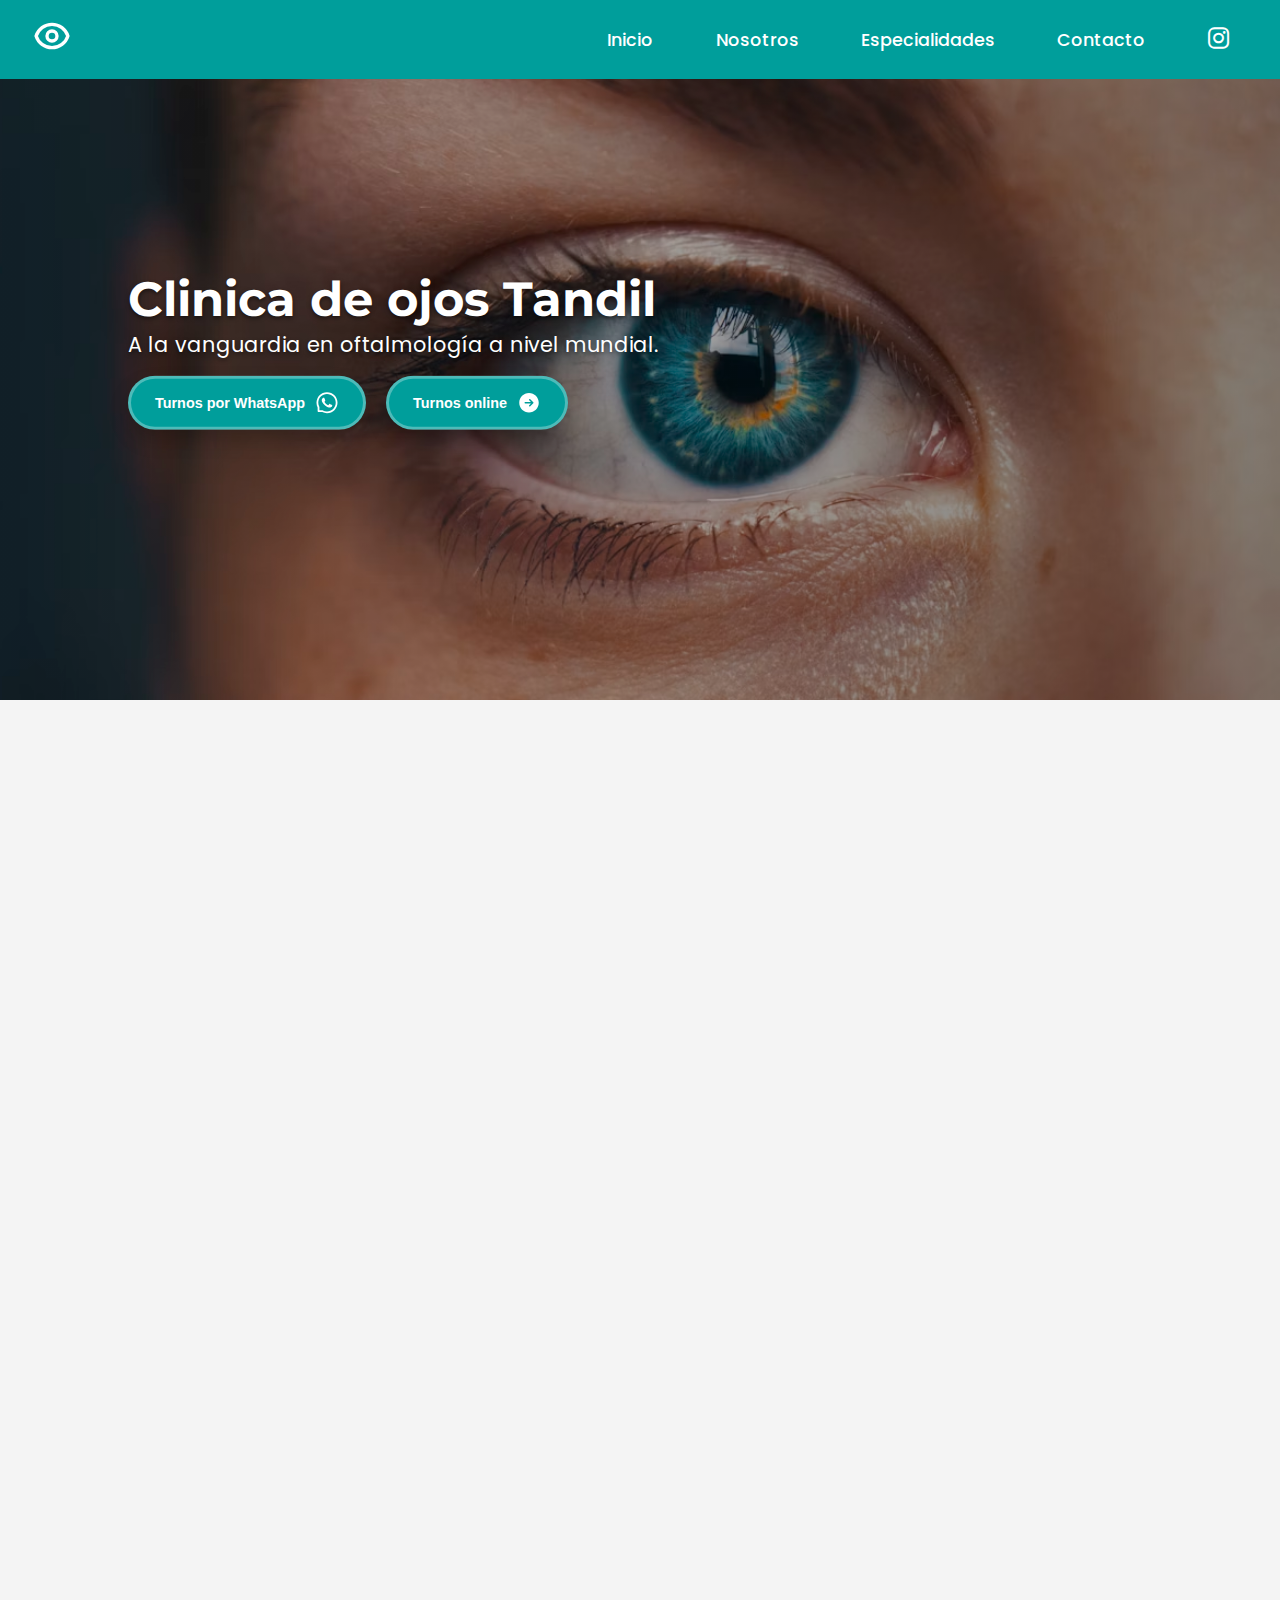
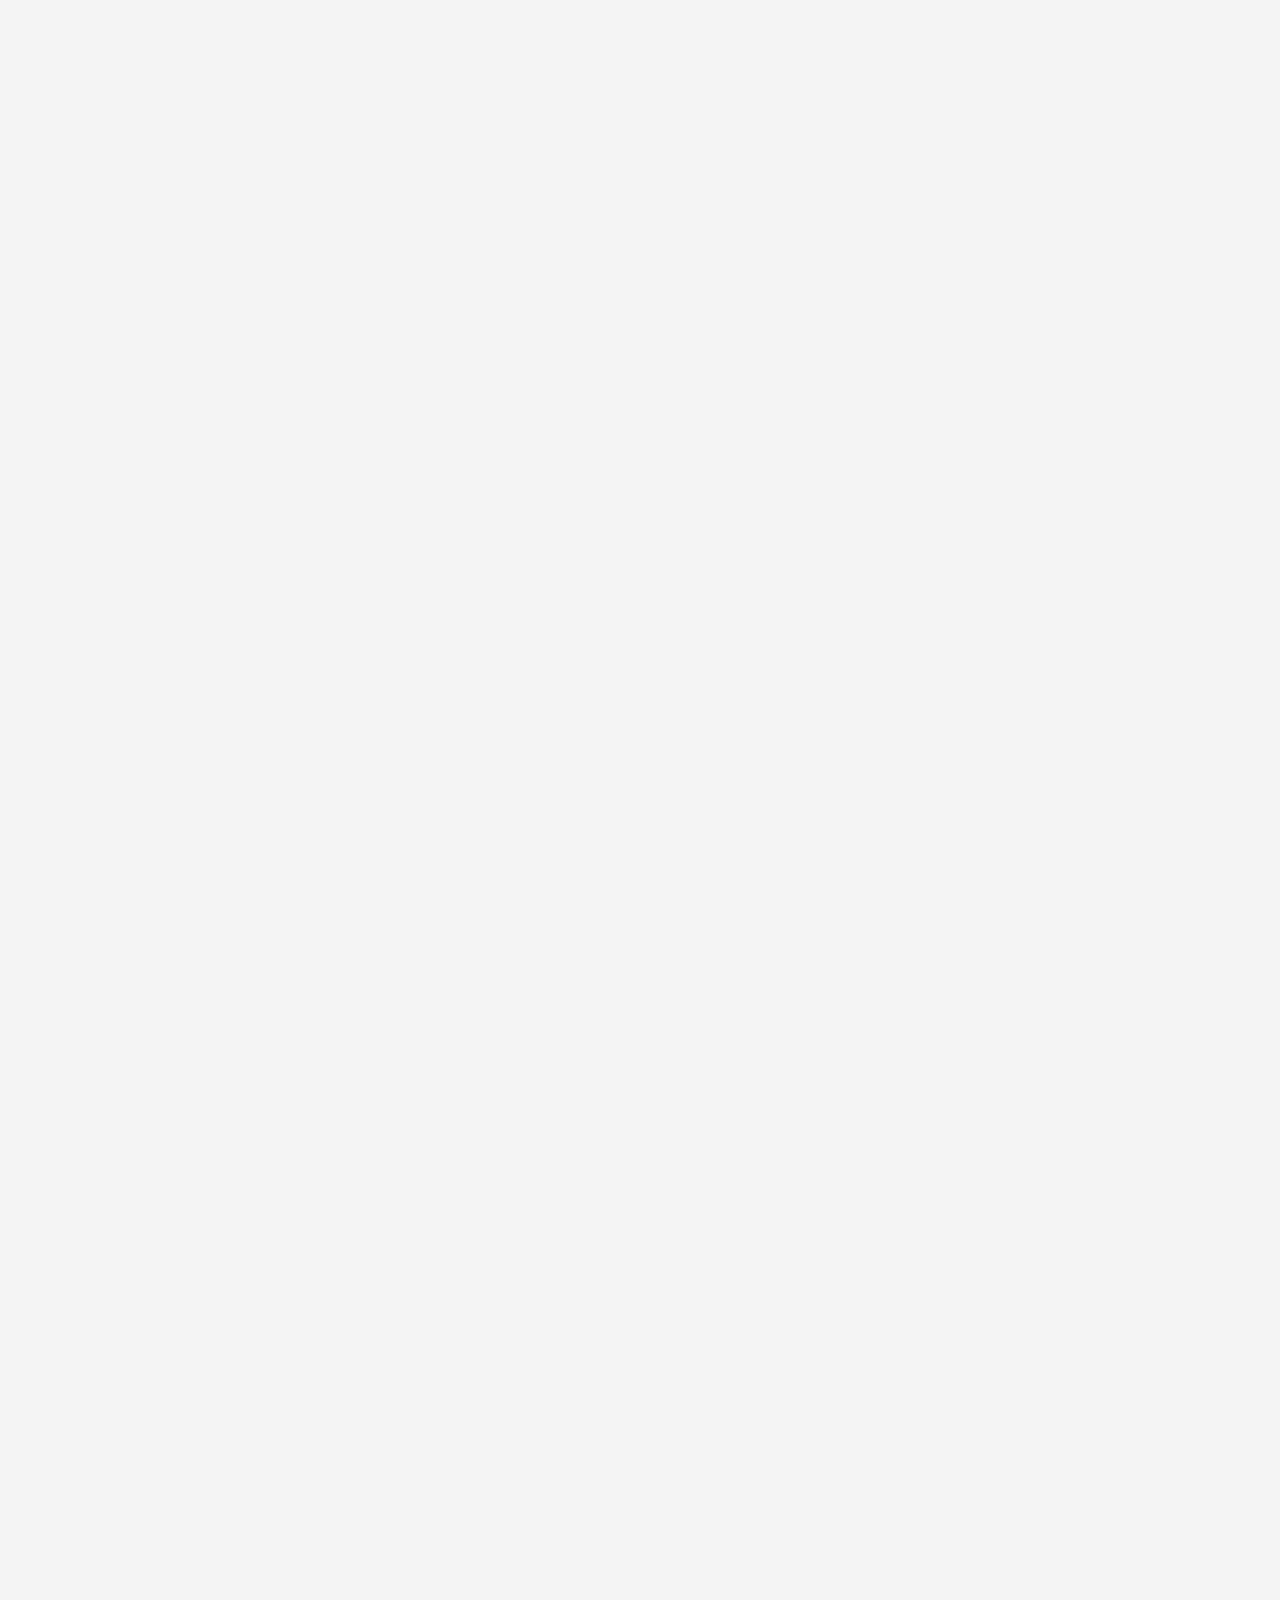
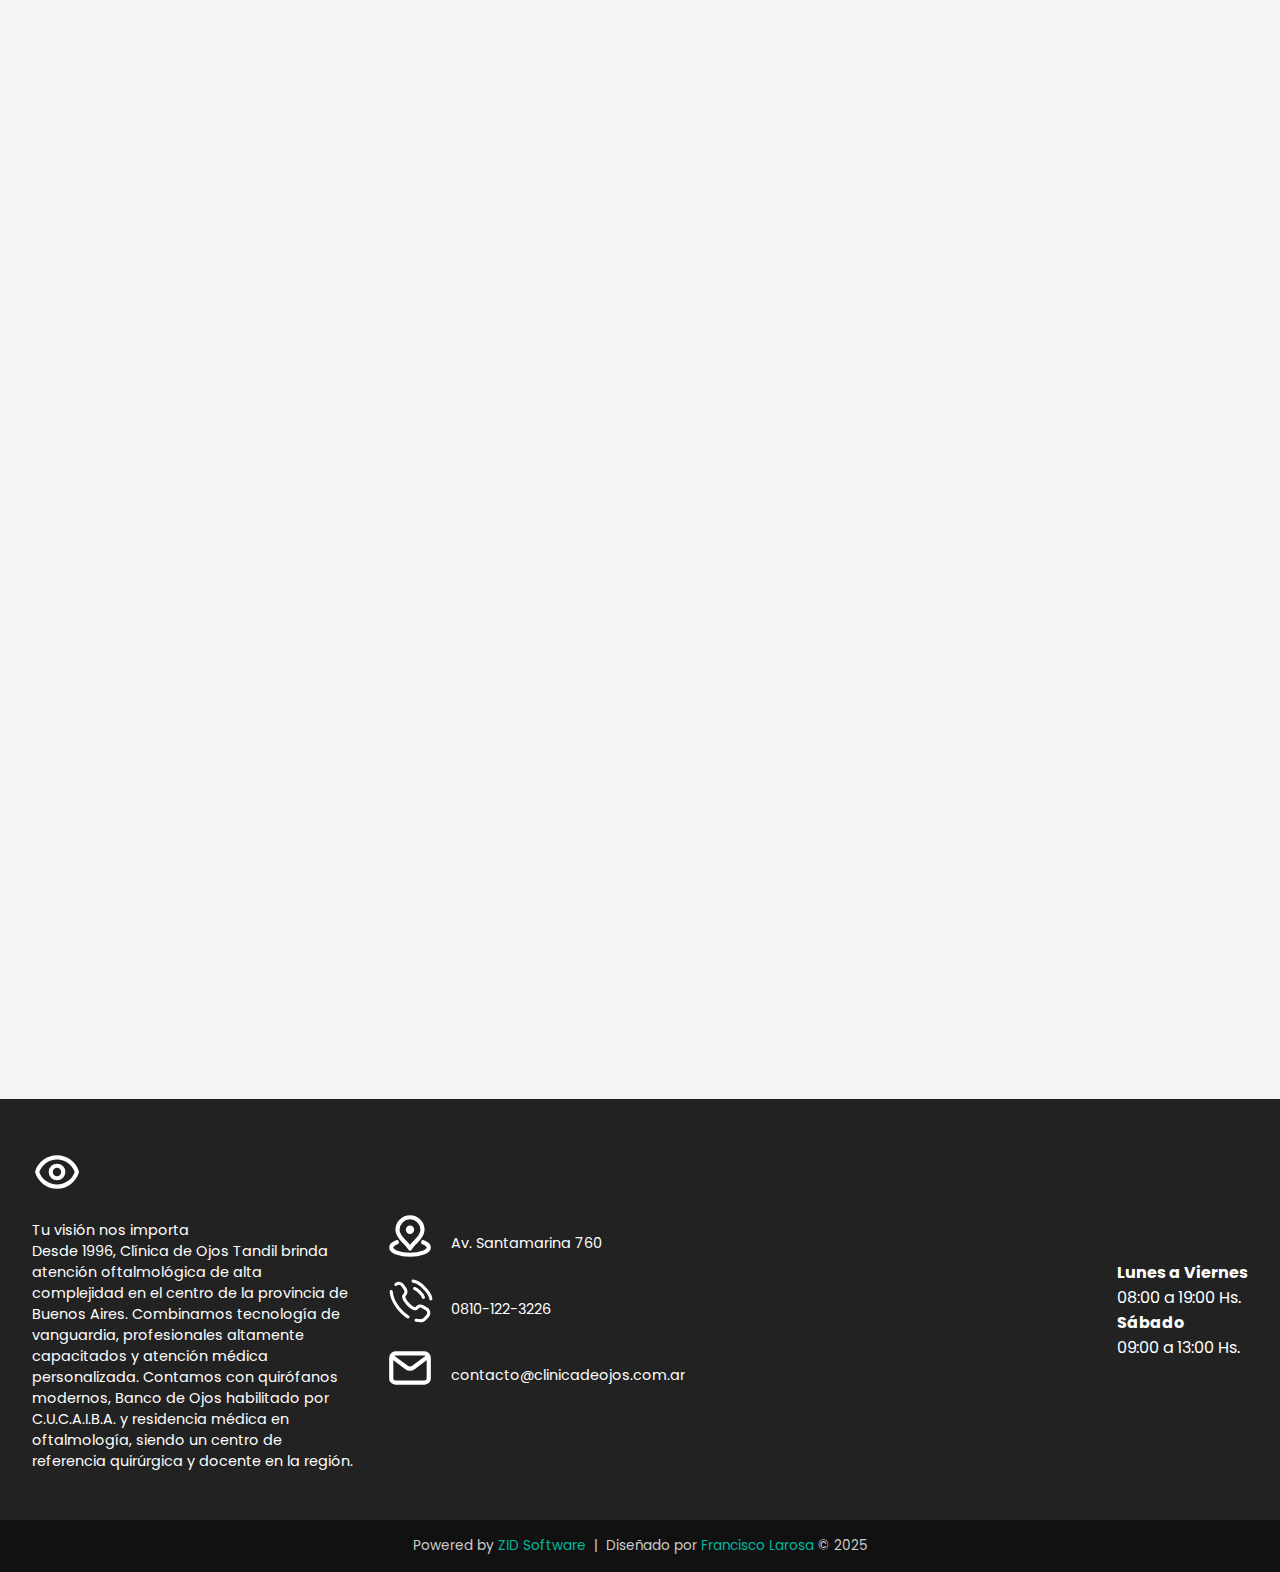
==== commit 0f4d6b96: "Se actualizo footer y estilo url" ====
--- a/index.html
+++ b/index.html
@@ -221,8 +221,10 @@
     </div>
   </footer>
   <div class="footer-bottom">
-    Powered by <a href="https://sieteideas.com.ar/" style="color: #009E9B;" target="_blank">7ID Software</a> &copy; 2025
-  </div>
+    Powered by <a href="https://zidsoftware.com" target="_blank">ZID Software</a>
+    &nbsp;|&nbsp;
+    Diseñado por <a href="https://github.com/FranciscoLarrosa96" target="_blank">Francisco Larosa</a> © 2025
+  </div>  
 </body>
 
 </html>--- a/styles/styles.css
+++ b/styles/styles.css
@@ -202,9 +202,9 @@
 
 .hero-header {
   position: relative;
-  height: clamp(300px, 50vh, 700px);
+  height: clamp(300px, 90vh, 700px);
   overflow: hidden;
-  background-image: url(/assets/img/ojo.avif);
+  background-image: url('../assets/img/ojo.avif');
   background-size: cover;
   background-position: center;
 }
@@ -214,7 +214,7 @@
   position: absolute;
   inset: 0;
   background: linear-gradient(to right, rgba(0, 0, 0, 0.5), rgba(0, 0, 0, 0.2)),
-    url(/assets/img/ojo.avif) no-repeat center center / cover;
+    url('../assets/img/ojo.avif') no-repeat center center / cover;
   transform: scaleX(-1);
   z-index: 0;
 }
@@ -614,3 +614,19 @@
   }
 }
 
+.footer-bottom {
+  background-color: #111;
+  text-align: center;
+  padding: 1rem;
+  font-size: 0.85rem;
+  color: #ccc;
+}
+
+.footer-bottom a {
+  color: #00b89f;
+  text-decoration: none;
+}
+
+.footer-bottom a:hover {
+  text-decoration: underline;
+}
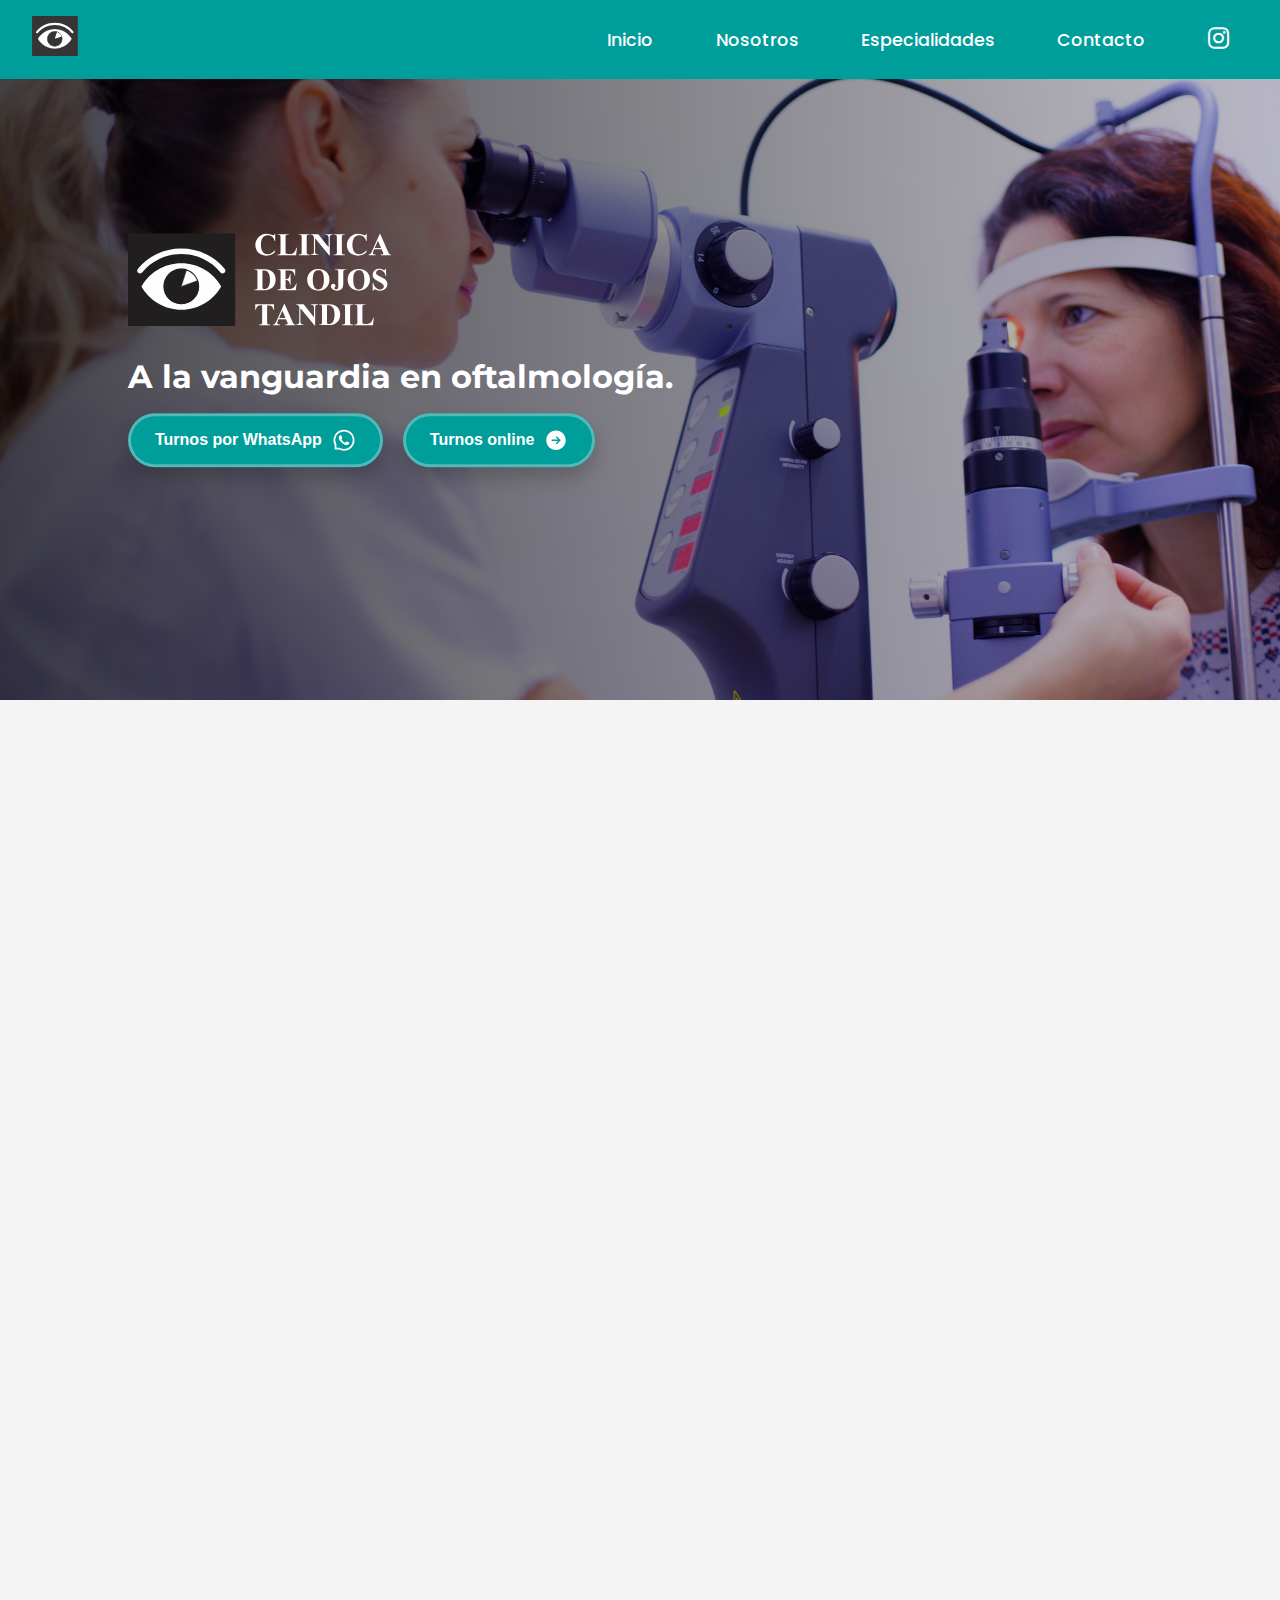
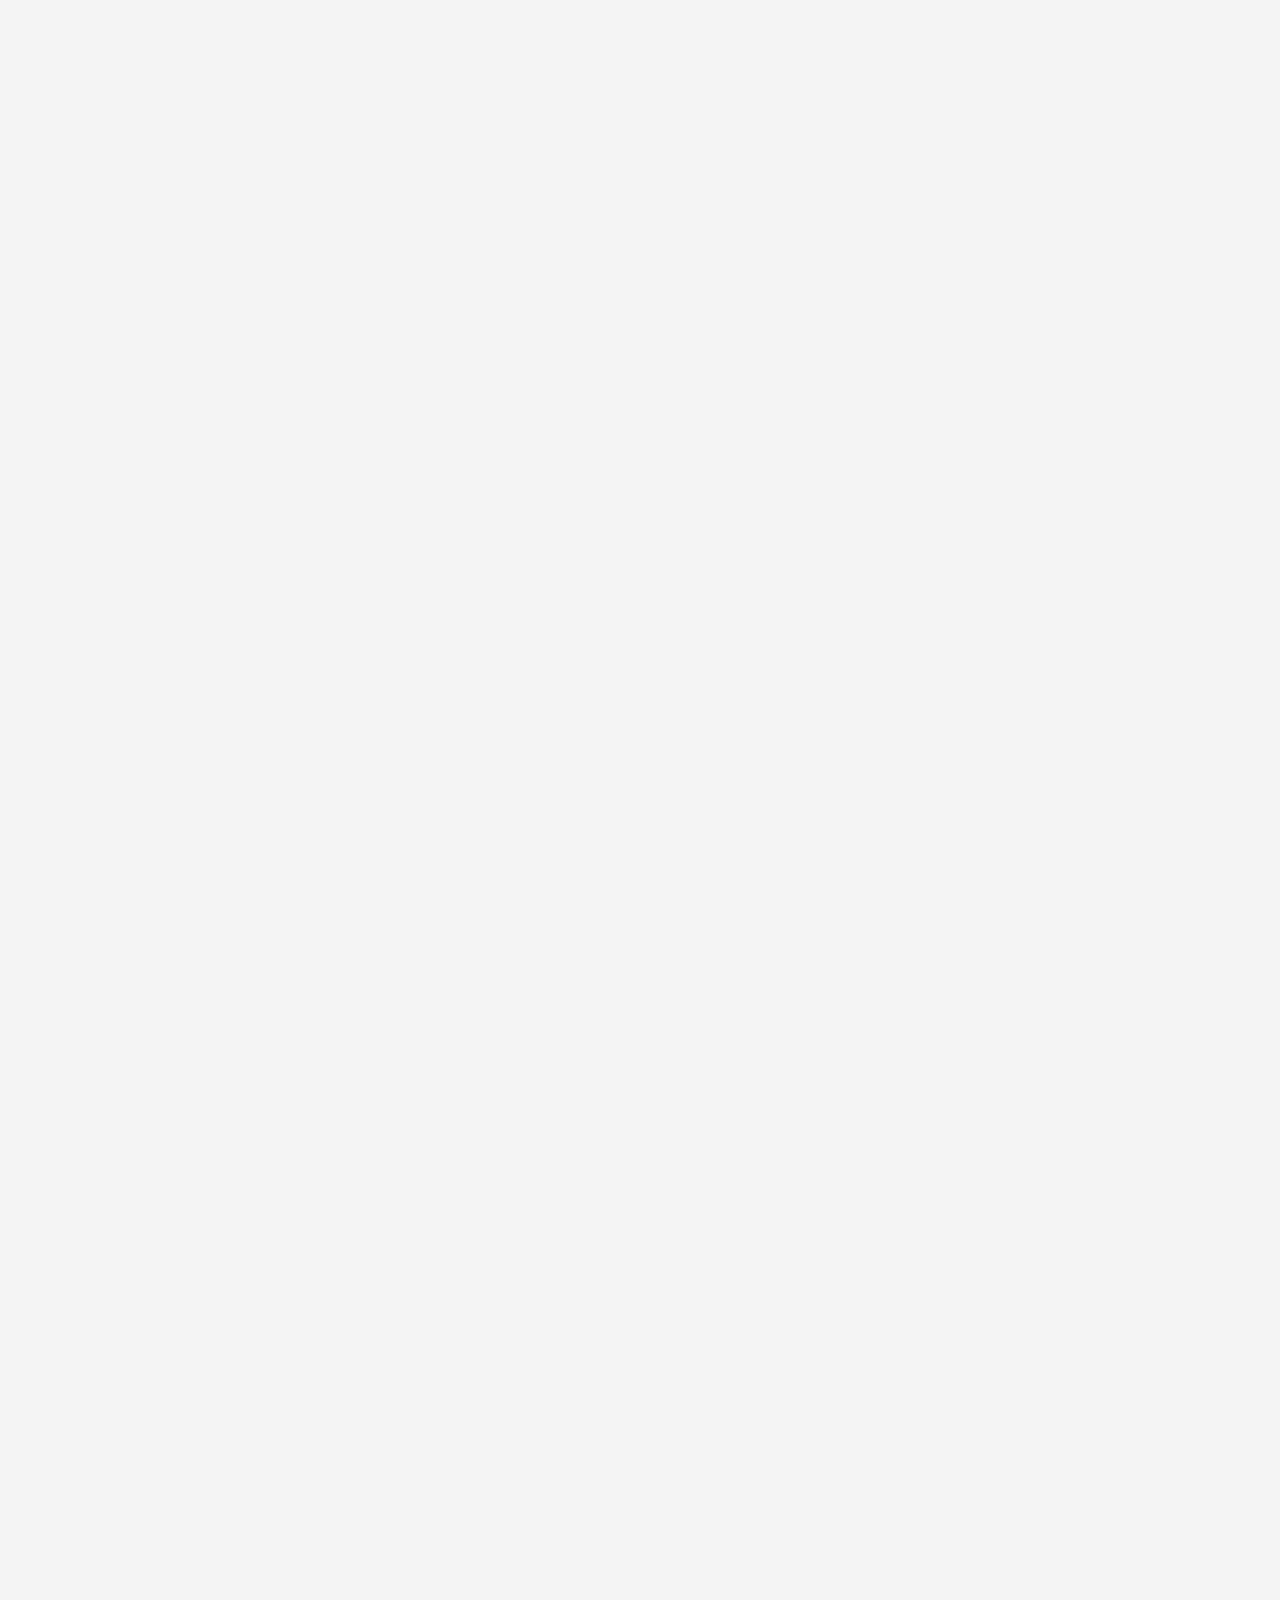
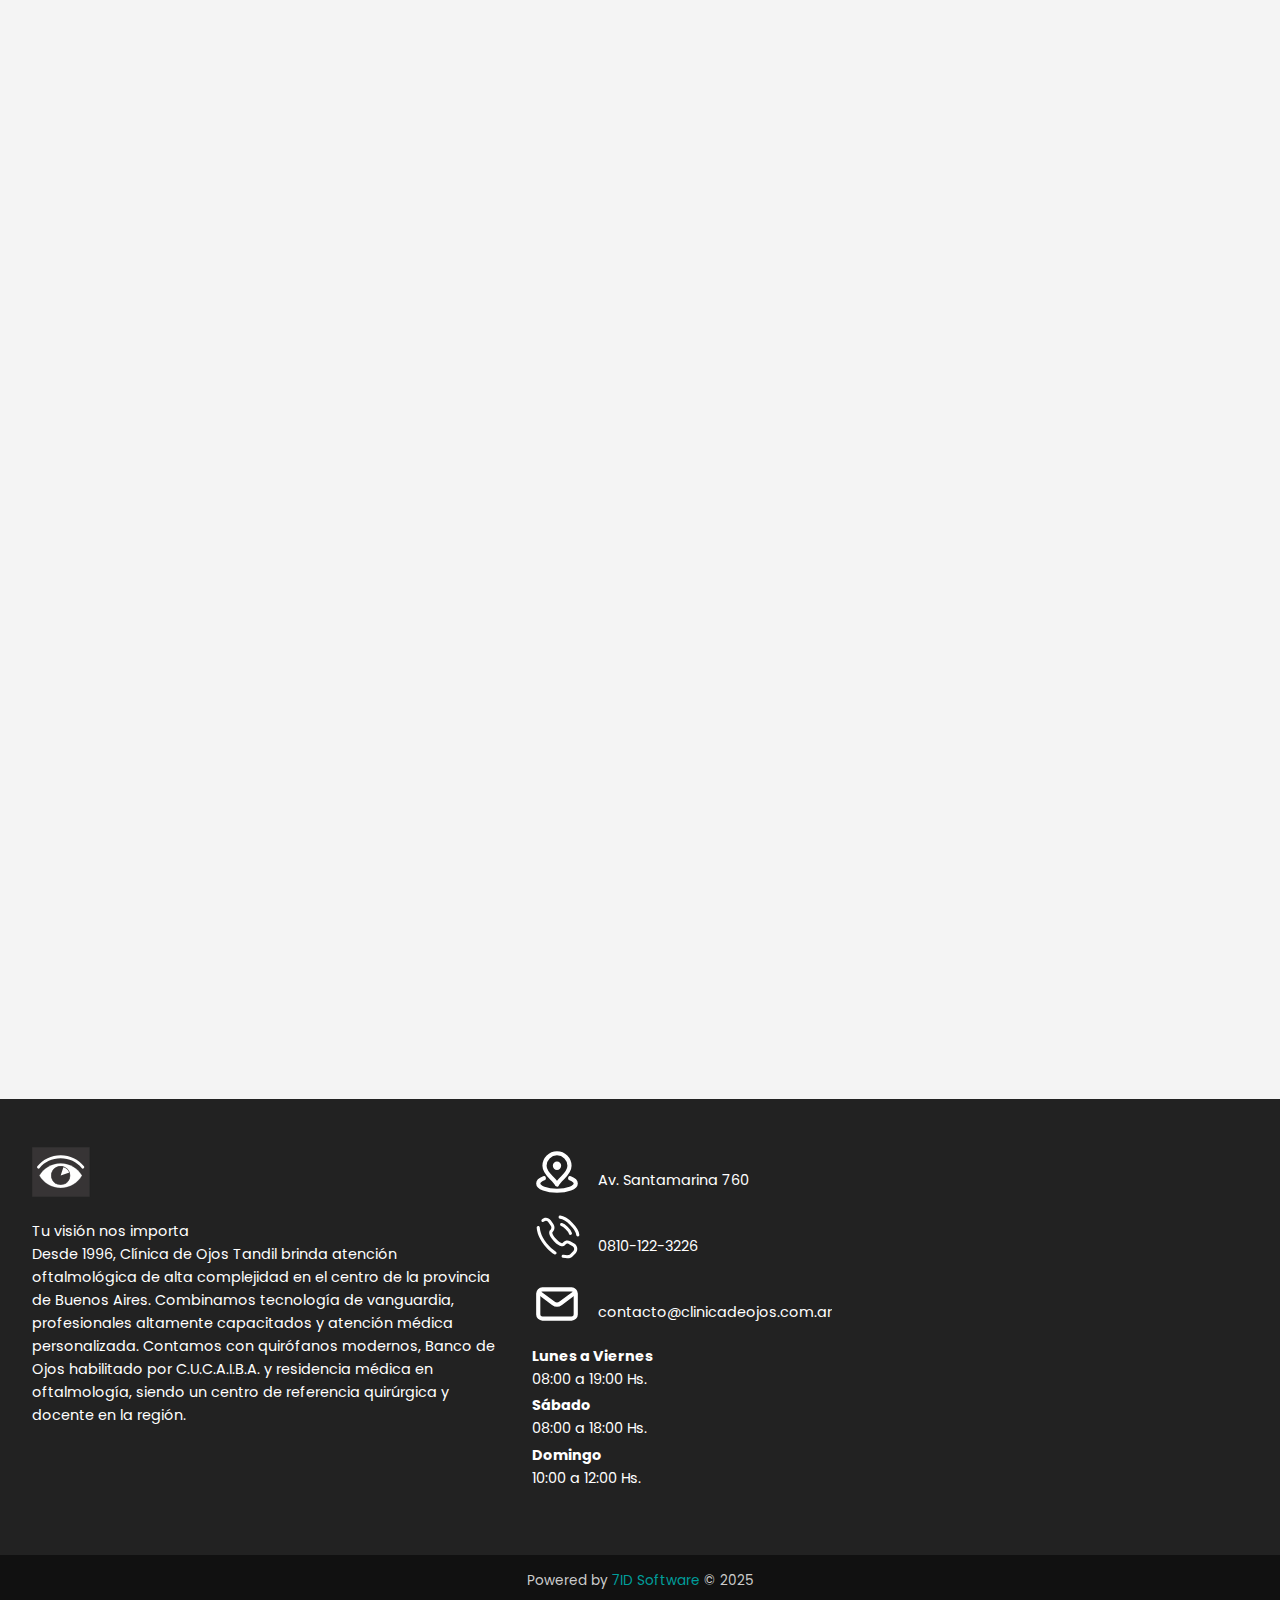
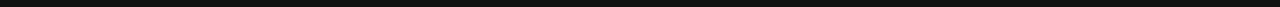
==== commit 855bb21c: "Se cambio estilos" ====
--- a/index.html
+++ b/index.html
@@ -11,13 +11,15 @@
     href="https://fonts.googleapis.com/css2?family=Montserrat:wght@500;700&family=Poppins:wght@300;400;600&display=swap"
     rel="stylesheet">
   <link rel="stylesheet" href="styles/styles.css" />
+  <!-- Favicon -->
+  <link rel="icon" type="image/png" href="favicon_16.png" sizes="16x16" />
 </head>
 
 <body id="home">
   <header class="hero-header">
     <div class="topbar">
       <div class="logo">
-        <img src="assets/logo/eye.svg" alt="Logo Clínica de Ojos" />
+        <img src="assets/logo/clinica_logo_negro.svg" alt="Logo Clínica de Ojos"/>
       </div>
 
       <input type="checkbox" id="nav-toggle" class="nav-toggle" />
@@ -41,10 +43,12 @@
     </div>
 
     <div class="hero-text">
-      <h1>Clinica de ojos Tandil</h1>
-      <p>A la vanguardia en oftalmología a nivel mundial.</p>
+      <div class="logoAndTitle">
+        <img src="assets/logo/clinico_logo_blanco.svg" alt="LogoClinicaTandil">
+        <h3>A la vanguardia en oftalmología.</h3>
+      </div>
       <div class="buttons">
-        <a href="#">
+        <a href="https://api.whatsapp.com/send/?phone=2494546061&text&type=phone_number&app_absent=0" target="_blank">
           <button class="button whatsapp">
             Turnos por WhatsApp
             <img class="icon" src="assets/logo/whatsapp.svg" alt="">
@@ -138,7 +142,9 @@
           <h3>Cirugía de Glaucoma</h3>
           <hr />
           <p>
-            La <strong>cirugía de glaucoma</strong> se utiliza para reducir la presión intraocular cuando los tratamientos con gotas o láser no son suficientes. El objetivo es proteger el nervio óptico y preservar la visión mediante procedimientos que mejoran el drenaje del humor acuoso o disminuyen su producción.
+            La <strong>cirugía de glaucoma</strong> se utiliza para reducir la presión intraocular cuando los
+            tratamientos con gotas o láser no son suficientes. El objetivo es proteger el nervio óptico y preservar la
+            visión mediante procedimientos que mejoran el drenaje del humor acuoso o disminuyen su producción.
           </p>
         </div>
         <img src="assets/img/glaucoma.avif" alt="Ilustración de cirugía de glaucoma">
@@ -148,7 +154,9 @@
           <h3>Oftalmopediatría</h3>
           <hr />
           <p>
-            La <strong>oftalmopediatría</strong> se encarga del diagnóstico y tratamiento de enfermedades oculares en niños, incluyendo estrabismo, ambliopía (ojo vago), errores refractivos y control del desarrollo visual. La detección temprana es clave para un desarrollo visual saludable.
+            La <strong>oftalmopediatría</strong> se encarga del diagnóstico y tratamiento de enfermedades oculares en
+            niños, incluyendo estrabismo, ambliopía (ojo vago), errores refractivos y control del desarrollo visual. La
+            detección temprana es clave para un desarrollo visual saludable.
           </p>
         </div>
         <img src="assets/img/oftalmopediatria.avif" alt="Ilustración de oftalmología pediátrica" />
@@ -158,7 +166,9 @@
           <h3>Cirugía de Desprendimiento de Retina</h3>
           <hr />
           <p>
-            El <strong>desprendimiento de retina</strong> es una emergencia oftalmológica que puede causar pérdida severa de visión si no se trata a tiempo. La cirugía busca reposicionar la retina y restaurar su función mediante técnicas como la vitrectomía o el uso de gases expansivos.
+            El <strong>desprendimiento de retina</strong> es una emergencia oftalmológica que puede causar pérdida
+            severa de visión si no se trata a tiempo. La cirugía busca reposicionar la retina y restaurar su función
+            mediante técnicas como la vitrectomía o el uso de gases expansivos.
           </p>
         </div>
         <img src="assets/img/retina.webp" alt="Ilustración cirugía desprendimiento de retina" />
@@ -168,7 +178,9 @@
           <h3>Estrabismo</h3>
           <hr />
           <p>
-            El <strong>estrabismo</strong> es una alteración en la alineación de los ojos, que puede afectar la visión binocular y causar ambliopía si no se trata a tiempo. El tratamiento puede incluir lentes, terapia visual o cirugía para corregir la desviación ocular y mejorar la coordinación visual.
+            El <strong>estrabismo</strong> es una alteración en la alineación de los ojos, que puede afectar la visión
+            binocular y causar ambliopía si no se trata a tiempo. El tratamiento puede incluir lentes, terapia visual o
+            cirugía para corregir la desviación ocular y mejorar la coordinación visual.
           </p>
         </div>
         <img src="assets/img/estrabismo.avif" alt="Ilustración del estrabismo" />
@@ -181,7 +193,7 @@
 
   <footer>
     <div class="footer-section nosotros" id="nosotros">
-      <img src="assets/logo/eye.svg" alt="Logo" />
+      <img src="assets/logo/clinica_logo_negro.svg" alt="Logo" />
       <p>Tu visión nos importa</p>
       <p>
         Desde 1996, Clínica de Ojos Tandil brinda atención oftalmológica de alta complejidad en el centro de la
@@ -206,25 +218,31 @@
           <img src="assets/logo/mail.svg" alt="Email" />
           <p><a href="mailto:contacto@clinicadeojos.com.ar">contacto@clinicadeojos.com.ar</a></p>
         </div>
+        <div class="horarios">
+          <p>
+            <strong>Lunes a Viernes</strong><br />
+            08:00 a 19:00 Hs.
+          </p>
+          <p>
+            <strong>Sábado</strong><br />
+            08:00 a 18:00 Hs.
+          </p>
+          <p>
+            <strong>Domingo</strong><br />
+            10:00 a 12:00 Hs.
+          </p>
+        </div>
       </div>
       <div class="map-wrapper">
         <iframe class="map"
           src="https://www.google.com/maps/embed?pb=!1m18!1m12!1m3!1d3172.8489973899323!2d-59.132027400000005!3d-37.3224044!2m3!1f0!2f0!3f0!3m2!1i1024!2i768!4f13.1!3m3!1m2!1s0x95911f92165e4cfb%3A0xcb391a962f1071b0!2sCl%C3%ADnica%20de%20Ojos%20Tandil!5e0!3m2!1ses-419!2sar!4v1743170240135!5m2!1ses-419!2sar"
           allowfullscreen="" loading="lazy" referrerpolicy="no-referrer-when-downgrade"></iframe>
       </div>
-      <p>
-        <strong>Lunes a Viernes</strong><br />
-        08:00 a 19:00 Hs.<br />
-        <strong>Sábado</strong><br />
-        09:00 a 13:00 Hs.
-      </p>
     </div>
   </footer>
   <div class="footer-bottom">
-    Powered by <a href="https://zidsoftware.com" target="_blank">ZID Software</a>
-    &nbsp;|&nbsp;
-    Diseñado por <a href="https://github.com/FranciscoLarrosa96" target="_blank">Francisco Larosa</a> © 2025
-  </div>  
+    Powered by <a href="https://sieteideas.com.ar/" style="color: #009E9B;" target="_blank">7ID Software</a> &copy; 2025
+  </div>
 </body>
 
 </html>--- a/styles/styles.css
+++ b/styles/styles.css
@@ -176,6 +176,7 @@
   color: white;
   text-decoration: none;
   font-size: 0.9rem;
+  line-height: 1.6;
 }
 
 .footer-bottom {
@@ -204,7 +205,7 @@
   position: relative;
   height: clamp(300px, 90vh, 700px);
   overflow: hidden;
-  background-image: url('../assets/img/ojo.avif');
+  background-image: url('../assets/img/eyeBg.avif');
   background-size: cover;
   background-position: center;
 }
@@ -213,9 +214,8 @@
   content: "";
   position: absolute;
   inset: 0;
-  background: linear-gradient(to right, rgba(0, 0, 0, 0.5), rgba(0, 0, 0, 0.2)),
-    url('../assets/img/ojo.avif') no-repeat center center / cover;
-  transform: scaleX(-1);
+  background: linear-gradient(to right, rgba(0, 0, 0, 0.7), rgba(0, 0, 0, 0.2)),
+    url('../assets/img/eyeBg.avif') no-repeat center center / cover;
   z-index: 0;
 }
 .hero-text h1,
@@ -376,6 +376,13 @@
     width: 10rem;
     margin: 0 auto;
   }
+  .buttons{
+    >a {
+      >button{
+        height: 47px;
+      }
+    }
+  }
 }
 
 
@@ -451,6 +458,27 @@
     align-items: center;
     gap: 0.75rem;
   }
+  
+  .buttons{
+    display: flex;
+    flex-direction: column;
+    gap: 1rem;
+    align-items: center;
+  }
+
+  .logoAndTitle h3 {
+    text-align: center;
+  }
+
+  .logoAndTitle{
+    align-items: center;
+  }
+
+  .hero-header::before {
+    background: linear-gradient(to right, rgba(0, 0, 0, 0.7), rgba(0, 0, 0, 0.7)),
+      url('../assets/img/eyeBg.avif') no-repeat center center / cover;
+
+  }
 }
 
 .masInfo {
@@ -472,7 +500,7 @@
 }
 
 .button {
-  font-size: clamp(0.5rem, 1.8vw, 0.9rem);
+  font-size: clamp(1rem, 1.8vw, 0.9rem);
   position: relative;
   transition: all 0.3s ease-in-out;
   box-shadow: 0px 10px 20px rgba(0, 0, 0, 0.2);
@@ -614,6 +642,14 @@
   }
 }
 
+@media (max-width: 330px) {
+  .especialidad .texto {
+    min-width: unset;
+  }
+  
+}
+  
+
 .footer-bottom {
   background-color: #111;
   text-align: center;
@@ -630,3 +666,33 @@
 .footer-bottom a:hover {
   text-decoration: underline;
 }
+
+.horarios{
+  display: flex;
+  flex-direction: column;
+  gap: 0.2rem;
+  padding-bottom: 17px;
+}
+
+
+.logoAndTitle img {
+  width: clamp(263px, 19vw, 25rem);
+  height: auto;
+}
+
+.logoAndTitle{
+  display: flex;
+  flex-direction: column;
+  gap: 2rem;
+}
+
+.logoAndTitle{
+  >p{
+    margin: 1rem 0 1rem 0;
+  }
+}
+
+.logoAndTitle h3 {
+  font-size: clamp(1.5rem, 5vw, 2rem);
+  line-height: 1.2;
+}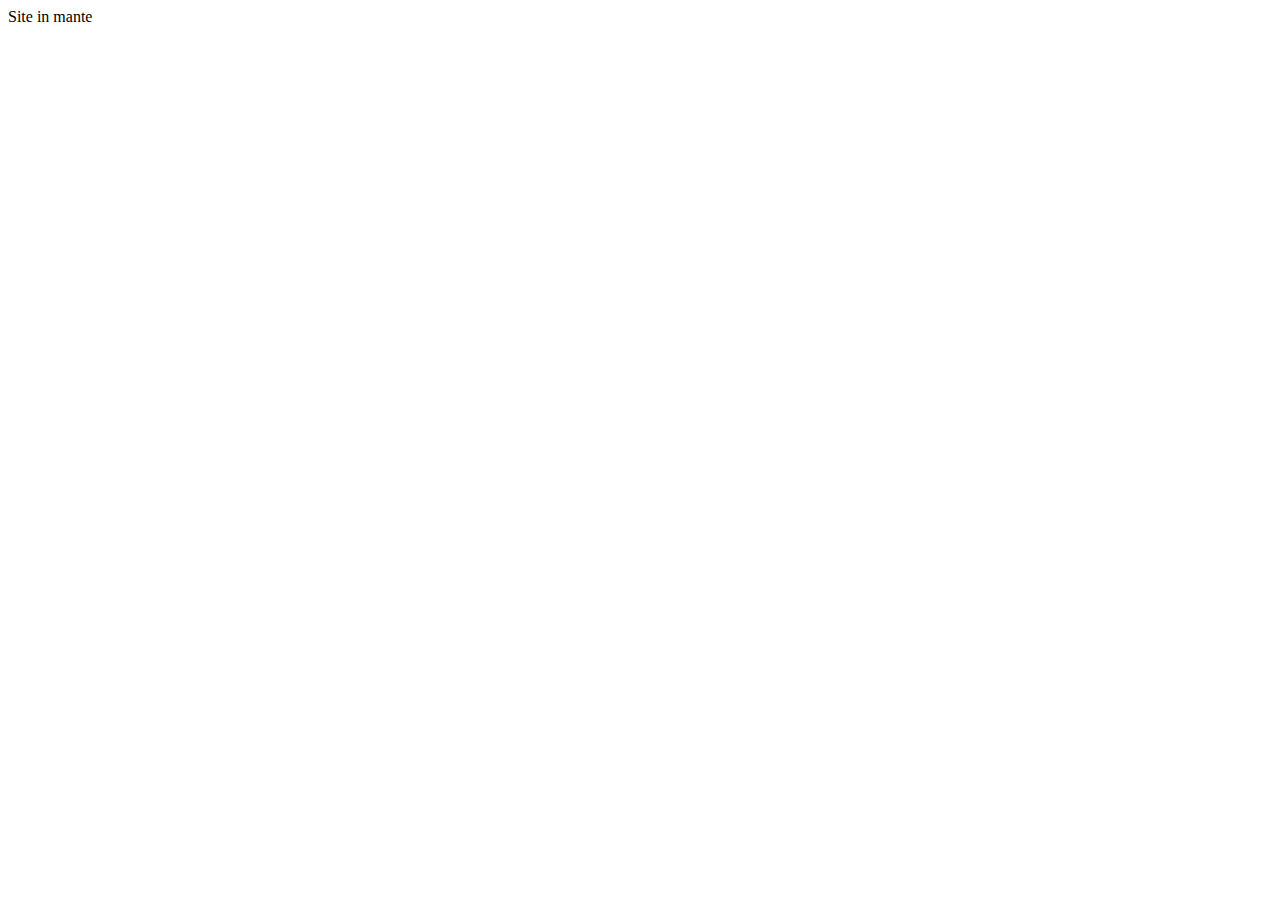
==== commit 7eb00d9f: "Test construccion" ====
--- a/index.html
+++ b/index.html
@@ -1,248 +1,13 @@
 <!DOCTYPE html>
-<html lang="es">
-
+<html lang="en">
 <head>
-  <meta charset="UTF-8" />
-  <meta name="viewport" content="width=device-width, initial-scale=1.0" />
-  <title>Clínica de Ojos</title>
-  <link rel="stylesheet" href="https://cdnjs.cloudflare.com/ajax/libs/font-awesome/6.5.0/css/all.min.css" />
-  <link href="https://fonts.googleapis.com/css2?family=Poppins:wght@300;400;600&display=swap" rel="stylesheet">
-  <link
-    href="https://fonts.googleapis.com/css2?family=Montserrat:wght@500;700&family=Poppins:wght@300;400;600&display=swap"
-    rel="stylesheet">
-  <link rel="stylesheet" href="styles/styles.css" />
-  <!-- Favicon -->
-  <link rel="icon" type="image/png" href="favicon_16.png" sizes="16x16" />
+    <meta charset="UTF-8">
+    <meta name="viewport" content="width=device-width, initial-scale=1.0">
+    <title>Document</title>
 </head>
-
-<body id="home">
-  <header class="hero-header">
-    <div class="topbar">
-      <div class="logo">
-        <img src="assets/logo/clinica_logo_negro.svg" alt="Logo Clínica de Ojos"/>
-      </div>
-
-      <input type="checkbox" id="nav-toggle" class="nav-toggle" />
-      <label for="nav-toggle" class="nav-icon">
-        <span></span>
-        <span></span>
-        <span></span>
-      </label>
-
-      <div class="navegacion">
-        <nav>
-          <a href="#home">Inicio</a>
-          <a href="#nosotros">Nosotros</a>
-          <a href="#especialidades">Especialidades</a>
-          <a href="#contacto">Contacto</a>
-          <a class="logoInstagram" href="https://www.instagram.com/clinicadeojostandil/" target="_blank">
-            <i class="fa-brands fa-instagram"></i>
-          </a>
-        </nav>
-      </div>
-    </div>
-
-    <div class="hero-text">
-      <div class="logoAndTitle">
-        <img src="assets/logo/clinico_logo_blanco.svg" alt="LogoClinicaTandil">
-        <h3>A la vanguardia en oftalmología.</h3>
-      </div>
-      <div class="buttons">
-        <a href="https://api.whatsapp.com/send/?phone=2494546061&text&type=phone_number&app_absent=0" target="_blank">
-          <button class="button whatsapp">
-            Turnos por WhatsApp
-            <img class="icon" src="assets/logo/whatsapp.svg" alt="">
-          </button>
-        </a>
-        <a href="#">
-          <button class="button">
-            Turnos online
-            <svg class="icon" viewBox="0 0 24 24" fill="currentColor">
-              <path fill-rule="evenodd"
-                d="M12 2.25c-5.385 0-9.75 4.365-9.75 9.75s4.365 9.75 9.75 9.75 9.75-4.365 9.75-9.75S17.385 2.25 12 2.25zm4.28 10.28a.75.75 0 000-1.06l-3-3a.75.75 0 10-1.06 1.06l1.72 1.72H8.25a.75.75 0 000 1.5h5.69l-1.72 1.72a.75.75 0 101.06 1.06l3-3z"
-                clip-rule="evenodd"></path>
-            </svg>
-          </button>
-        </a>
-      </div>
-    </div>
-  </header>
-
-  <main>
-
-
-    <section class="section-card" id="nosotros">
-      <h2>Historia</h2>
-      <p>
-        La Clínica de Ojos Tandil fue fundada en 1996 como respuesta a la necesidad de brindar atención oftalmológica de
-        alta complejidad en el centro y este de la provincia de Buenos Aires. Desde entonces, nos consolidamos como un
-        centro de referencia regional, atendiendo a una población de más de 400.000 personas.
-      </p>
-      <p>
-        Contamos con consultorios equipados con tecnología de última generación, historia clínica digital y sistemas de
-        video-imagen para mostrar a pacientes y familiares la evolución de cada caso.
-      </p>
-      <p>
-        Nuestros quirófanos siguen estrictas normas de bioseguridad, y están equipados con filtros bacteriológicos,
-        esterilización independiente y video filmación simultánea. Además, disponemos de habitaciones con baño privado
-        para mayor confort del paciente.
-      </p>
-      <p>
-        El equipo médico y técnico recibe capacitación constante, garantizando la excelencia que la medicina moderna
-        exige.
-      </p>
-      <p>
-        Nuestro Banco de Ojos, autorizado por C.U.C.A.I.B.A., nos habilita para realizar ablaciones y trasplantes
-        corneales, siendo los únicos en Tandil y la zona con esta capacidad.
-      </p>
-      <p>
-        Además, somos sede de residencia médica en oftalmología y organizamos cursos de posgrado como el Curso de las
-        Sierras, con profesionales de renombre nacional e internacional.
-      </p>
-    </section>
-
-    <section class="section-card" id="especialidades">
-      <h2>Especialidades</h2>
-      <article class="especialidad">
-        <div class="texto">
-          <h3>Cataratas</h3>
-          <hr />
-          <p>
-            Las <strong>cataratas</strong> son la opacificación o pérdida de la transparencia del cristalino que produce
-            pérdida progresiva de visión.
-          </p>
-        </div>
-        <img src="assets/img/catarata.webp" alt="Ilustración cataratas" />
-      </article>
-      <article class="especialidad">
-        <div class="texto">
-          <h3>Retina y Vitreo</h3>
-          <hr />
-          <p>
-            La <strong>retina</strong> es una estructura sorprendente, delicada, fina y transparente. Recubre todo el
-            interior de la pared ocular. Aunque es una capa muy delgada, si se observa su espesor con un microscopio, se
-            distinguen en ella diez capas.
-          </p>
-        </div>
-        <img src="assets/img/retinaVitreo.webp" alt="Ilustración retinaVitreo" />
-      </article>
-      <article class="especialidad">
-        <div class="texto">
-          <h3>Cirugía Refractiva</h3>
-          <hr />
-          <p>
-            La <strong>cirugía refractiva</strong> es un conjunto de procedimientos que corrigen defectos visuales como
-            miopía, hipermetropía y astigmatismo, reduciendo o eliminando la necesidad de anteojos o lentes de contacto.
-          </p>
-        </div>
-        <img src="assets/img/cirRefractiva.avif" alt="Ilustración cirugía refractiva" />
-      </article>
-      <article class="especialidad">
-        <div class="texto">
-          <h3>Cirugía de Glaucoma</h3>
-          <hr />
-          <p>
-            La <strong>cirugía de glaucoma</strong> se utiliza para reducir la presión intraocular cuando los
-            tratamientos con gotas o láser no son suficientes. El objetivo es proteger el nervio óptico y preservar la
-            visión mediante procedimientos que mejoran el drenaje del humor acuoso o disminuyen su producción.
-          </p>
-        </div>
-        <img src="assets/img/glaucoma.avif" alt="Ilustración de cirugía de glaucoma">
-      </article>
-      <article class="especialidad">
-        <div class="texto">
-          <h3>Oftalmopediatría</h3>
-          <hr />
-          <p>
-            La <strong>oftalmopediatría</strong> se encarga del diagnóstico y tratamiento de enfermedades oculares en
-            niños, incluyendo estrabismo, ambliopía (ojo vago), errores refractivos y control del desarrollo visual. La
-            detección temprana es clave para un desarrollo visual saludable.
-          </p>
-        </div>
-        <img src="assets/img/oftalmopediatria.avif" alt="Ilustración de oftalmología pediátrica" />
-      </article>
-      <article class="especialidad">
-        <div class="texto">
-          <h3>Cirugía de Desprendimiento de Retina</h3>
-          <hr />
-          <p>
-            El <strong>desprendimiento de retina</strong> es una emergencia oftalmológica que puede causar pérdida
-            severa de visión si no se trata a tiempo. La cirugía busca reposicionar la retina y restaurar su función
-            mediante técnicas como la vitrectomía o el uso de gases expansivos.
-          </p>
-        </div>
-        <img src="assets/img/retina.webp" alt="Ilustración cirugía desprendimiento de retina" />
-      </article>
-      <article class="especialidad">
-        <div class="texto">
-          <h3>Estrabismo</h3>
-          <hr />
-          <p>
-            El <strong>estrabismo</strong> es una alteración en la alineación de los ojos, que puede afectar la visión
-            binocular y causar ambliopía si no se trata a tiempo. El tratamiento puede incluir lentes, terapia visual o
-            cirugía para corregir la desviación ocular y mejorar la coordinación visual.
-          </p>
-        </div>
-        <img src="assets/img/estrabismo.avif" alt="Ilustración del estrabismo" />
-      </article>
-    </section>
-
-
-  </main>
-
-
-  <footer>
-    <div class="footer-section nosotros" id="nosotros">
-      <img src="assets/logo/clinica_logo_negro.svg" alt="Logo" />
-      <p>Tu visión nos importa</p>
-      <p>
-        Desde 1996, Clínica de Ojos Tandil brinda atención oftalmológica de alta complejidad en el centro de la
-        provincia de Buenos Aires.
-        Combinamos tecnología de vanguardia, profesionales altamente capacitados y atención médica personalizada.
-        Contamos con quirófanos modernos, Banco de Ojos habilitado por C.U.C.A.I.B.A. y residencia médica en
-        oftalmología, siendo un centro de referencia quirúrgica y docente en la región.
-      </p>
-    </div>
-
-    <div class="masInfo">
-      <div class="footer-section info">
-        <div class="location">
-          <img src="assets/logo/map.svg" alt="Ubicación" />
-          <p>Av. Santamarina 760</p>
-        </div>
-        <div class="contact" id="contacto">
-          <img src="assets/logo/phone.svg" alt="Teléfono" />
-          <p><a href="tel:08101223226">0810-122-3226</a></p>
-        </div>
-        <div class="email">
-          <img src="assets/logo/mail.svg" alt="Email" />
-          <p><a href="mailto:contacto@clinicadeojos.com.ar">contacto@clinicadeojos.com.ar</a></p>
-        </div>
-        <div class="horarios">
-          <p>
-            <strong>Lunes a Viernes</strong><br />
-            08:00 a 19:00 Hs.
-          </p>
-          <p>
-            <strong>Sábado</strong><br />
-            08:00 a 18:00 Hs.
-          </p>
-          <p>
-            <strong>Domingo</strong><br />
-            10:00 a 12:00 Hs.
-          </p>
-        </div>
-      </div>
-      <div class="map-wrapper">
-        <iframe class="map"
-          src="https://www.google.com/maps/embed?pb=!1m18!1m12!1m3!1d3172.8489973899323!2d-59.132027400000005!3d-37.3224044!2m3!1f0!2f0!3f0!3m2!1i1024!2i768!4f13.1!3m3!1m2!1s0x95911f92165e4cfb%3A0xcb391a962f1071b0!2sCl%C3%ADnica%20de%20Ojos%20Tandil!5e0!3m2!1ses-419!2sar!4v1743170240135!5m2!1ses-419!2sar"
-          allowfullscreen="" loading="lazy" referrerpolicy="no-referrer-when-downgrade"></iframe>
-      </div>
-    </div>
-  </footer>
-  <div class="footer-bottom">
-    Powered by <a href="https://sieteideas.com.ar/" style="color: #009E9B;" target="_blank">7ID Software</a> &copy; 2025
-  </div>
+<body>
+    <main>
+        Site in mante
+    </main>
 </body>
-
 </html>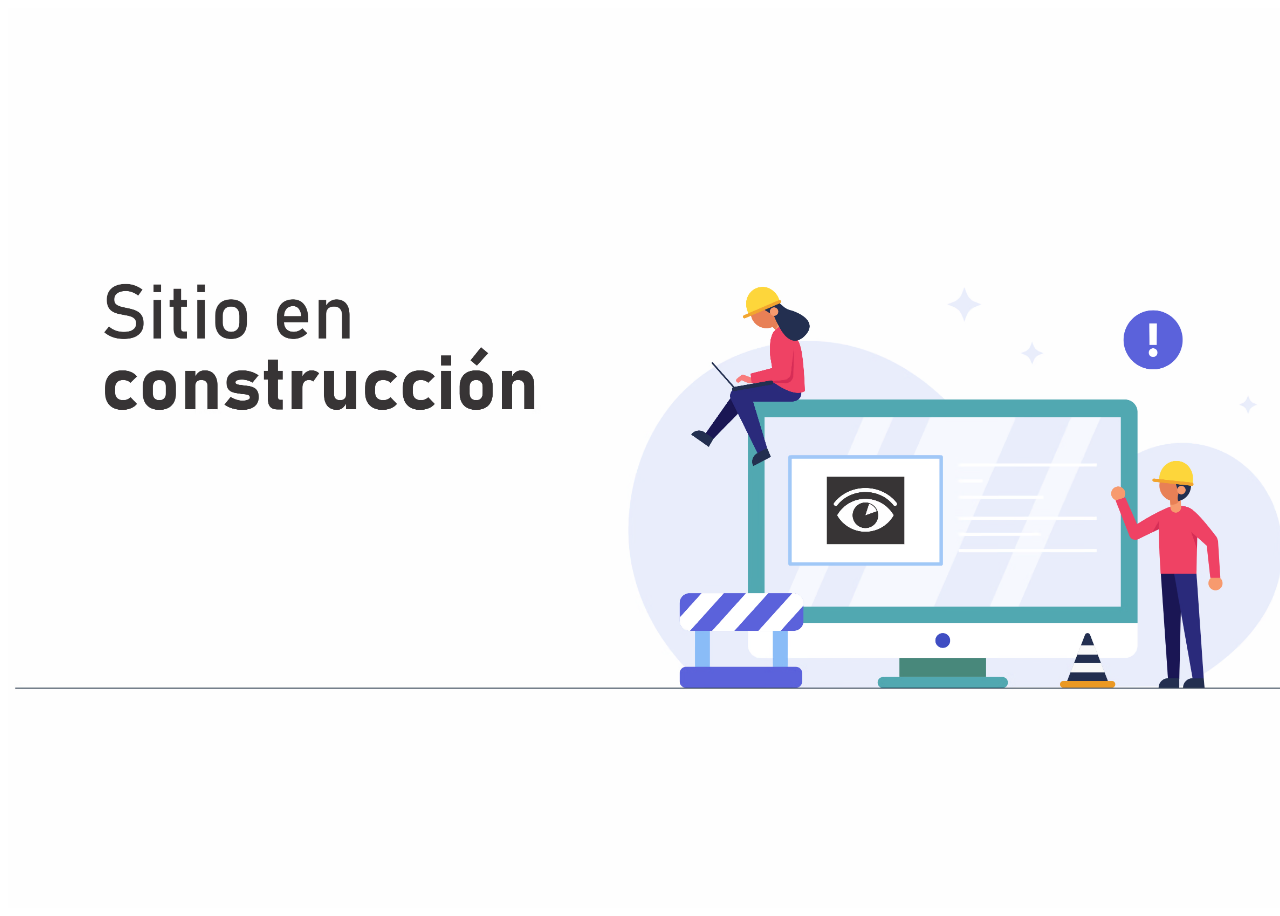
==== commit 8cfac80a: "Se agrego contruccion" ====
--- a/index.html
+++ b/index.html
@@ -3,11 +3,14 @@
 <head>
     <meta charset="UTF-8">
     <meta name="viewport" content="width=device-width, initial-scale=1.0">
+    <link rel="stylesheet" href="styles/styles2.css">
     <title>Document</title>
 </head>
 <body>
     <main>
-        Site in mante
+        <div class="contruccion">
+            
+        </div>
     </main>
 </body>
 </html>--- a/styles/styles2.css
+++ b/styles/styles2.css
@@ -0,0 +1,13 @@
+.contruccion{
+    height: 100vh !important;
+    width: 100vw !important;
+    background-color: red;
+    background-image: url('../assets/img/cot_construccion.avif');
+    background-size: cover;
+    background-position: center;
+    
+  }
+
+  body{
+    padding: 0;
+  }